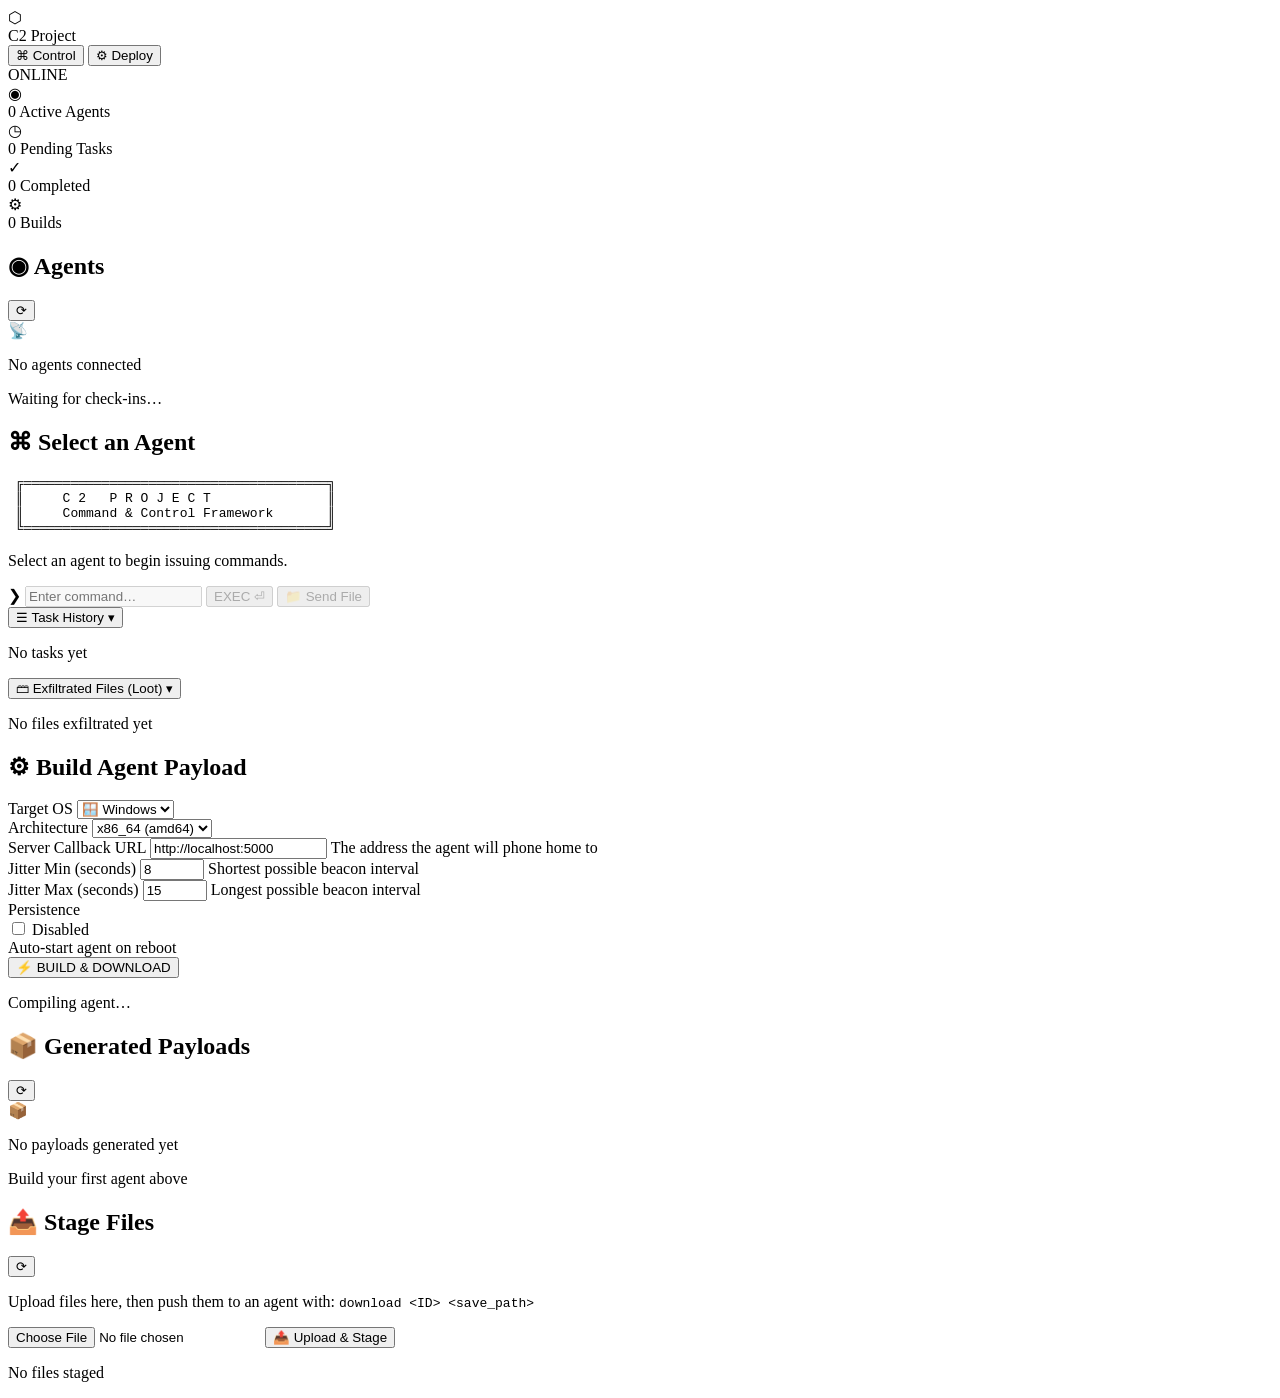
==== server/templates/index.html @ d55d0caf "missed these in the last commit, both commits are for the same thing" ====
<!DOCTYPE html>
<html lang="en">

<head>
    <meta charset="UTF-8">
    <meta name="viewport" content="width=device-width, initial-scale=1.0">
    <title>C2 - Command & Control</title>
    <meta name="description" content="C2 Command and Control Dashboard">
    <link rel="stylesheet" href="/static/style.css">
    <link rel="preconnect" href="https://fonts.googleapis.com">
    <link rel="preconnect" href="https://fonts.gstatic.com" crossorigin>
    <link
        href="https://fonts.googleapis.com/css2?family=JetBrains+Mono:wght@300;400;500;600;700&family=Inter:wght@300;400;500;600;700&display=swap"
        rel="stylesheet">
</head>

<body>

    <!-- ══ Sidebar Navigation ══ -->
    <nav class="sidebar" id="sidebar">
        <div class="sidebar-brand">
            <span class="brand-icon">⬡</span>
            <div class="brand-text">
                <span class="brand-name">C2</span>
                <span class="brand-sub">Project</span>
            </div>
        </div>

        <div class="sidebar-nav">
            <button class="nav-item active" data-section="control" id="nav-control" onclick="switchSection('control')">
                <span class="nav-icon">⌘</span>
                <span class="nav-label">Control</span>
            </button>
            <button class="nav-item" data-section="deploy" id="nav-deploy" onclick="switchSection('deploy')">
                <span class="nav-icon">⚙</span>
                <span class="nav-label">Deploy</span>
            </button>
        </div>

        <div class="sidebar-footer">
            <div class="server-status" id="server-status">
                <span class="status-dot online"></span>
                <span class="status-text">ONLINE</span>
            </div>
        </div>
    </nav>

    <!-- ══ Main Content Area ══ -->
    <main class="main-content">

        <!-- ════════════════════════════════════════ -->
        <!--  SECTION: Control                       -->
        <!-- ════════════════════════════════════════ -->
        <section class="section active" id="section-control">

            <!-- Stat Cards -->
            <div class="stat-bar">
                <div class="stat-card">
                    <div class="stat-icon agents-icon">◉</div>
                    <div class="stat-info">
                        <span class="stat-value" id="stat-agents">0</span>
                        <span class="stat-label">Active Agents</span>
                    </div>
                </div>
                <div class="stat-card">
                    <div class="stat-icon pending-icon">◷</div>
                    <div class="stat-info">
                        <span class="stat-value" id="stat-pending">0</span>
                        <span class="stat-label">Pending Tasks</span>
                    </div>
                </div>
                <div class="stat-card">
                    <div class="stat-icon complete-icon">✓</div>
                    <div class="stat-info">
                        <span class="stat-value" id="stat-completed">0</span>
                        <span class="stat-label">Completed</span>
                    </div>
                </div>
                <div class="stat-card">
                    <div class="stat-icon builds-icon">⚙</div>
                    <div class="stat-info">
                        <span class="stat-value" id="stat-builds">0</span>
                        <span class="stat-label">Builds</span>
                    </div>
                </div>
            </div>

            <!-- Two-Column Layout -->
            <div class="control-layout">

                <!-- Left: Agent List -->
                <aside class="panel agent-panel">
                    <div class="panel-header">
                        <h2 class="panel-title">
                            <span class="panel-icon">◉</span> Agents
                        </h2>
                        <button class="btn-icon" id="refresh-agents" title="Refresh">⟳</button>
                    </div>
                    <div class="agent-list" id="agent-list">
                        <div class="empty-state" id="empty-agents">
                            <span class="empty-icon">📡</span>
                            <p>No agents connected</p>
                            <p class="empty-sub">Waiting for check-ins…</p>
                        </div>
                    </div>
                </aside>

                <!-- Right: Interactive Terminal -->
                <section class="panel terminal-panel">
                    <div class="panel-header">
                        <h2 class="panel-title">
                            <span class="panel-icon">⌘</span>
                            <span id="interaction-title">Select an Agent</span>
                        </h2>
                        <span class="selected-agent-id" id="selected-agent-badge"></span>
                    </div>

                    <!-- Terminal Output -->
                    <div class="terminal" id="terminal">
                        <div class="terminal-output" id="terminal-output">
                            <div class="terminal-welcome">
                                <pre class="ascii-art">
 ╔═══════════════════════════════════════╗
 ║     C 2   P R O J E C T               ║
 ║     Command & Control Framework       ║
 ╚═══════════════════════════════════════╝</pre>
                                <p class="welcome-text">Select an agent to begin issuing commands.</p>
                            </div>
                        </div>
                    </div>

                    <!-- Command Input -->
                    <div class="command-bar" id="command-bar">
                        <span class="prompt-symbol">❯</span>
                        <input type="text" id="command-input" class="command-input" placeholder="Enter command…"
                            autocomplete="off" disabled>
                        <button class="btn-send" id="send-btn" disabled onclick="sendCommand()">
                            EXEC ⏎
                        </button>
                        <button class="btn-send-file" id="send-file-btn" disabled
                            onclick="document.getElementById('send-file-input').click()"
                            title="Send a file to the agent">
                            📁 Send File
                        </button>
                        <input type="file" id="send-file-input" style="display:none" onchange="sendFileToAgent(this)">
                    </div>

                    <!-- Task History (Collapsible) -->
                    <div class="task-history-section">
                        <button class="task-history-toggle" id="task-toggle" onclick="toggleTaskHistory()">
                            <span class="panel-icon">☰</span> Task History
                            <span class="toggle-arrow" id="toggle-arrow">▾</span>
                        </button>
                        <div class="task-list collapsed" id="task-list">
                            <div class="empty-state small">
                                <p>No tasks yet</p>
                            </div>
                        </div>
                    </div>

                    <!-- Loot (Exfiltrated Files) -->
                    <div class="task-history-section">
                        <button class="task-history-toggle" onclick="toggleLoot()">
                            <span class="panel-icon">🗃</span> Exfiltrated Files (Loot)
                            <span class="toggle-arrow" id="loot-toggle-arrow">▾</span>
                        </button>
                        <div class="loot-list collapsed" id="loot-list">
                            <div class="empty-state small">
                                <p>No files exfiltrated yet</p>
                            </div>
                        </div>
                    </div>
                </section>
            </div>
        </section>

        <!-- ════════════════════════════════════════ -->
        <!--  SECTION: Deploy                        -->
        <!-- ════════════════════════════════════════ -->
        <section class="section" id="section-deploy">

            <div class="deploy-layout">

                <!-- Build Form -->
                <div class="panel deploy-form-panel">
                    <div class="panel-header">
                        <h2 class="panel-title">
                            <span class="panel-icon">⚙</span> Build Agent Payload
                        </h2>
                    </div>

                    <form class="build-form" id="build-form" onsubmit="buildAgent(event)">
                        <div class="form-row">
                            <div class="form-group">
                                <label class="form-label" for="build-os">Target OS</label>
                                <select class="form-select" id="build-os">
                                    <option value="windows">🪟 Windows</option>
                                    <option value="linux">🐧 Linux</option>
                                    <option value="mac">🍎 macOS</option>
                                </select>
                            </div>
                            <div class="form-group">
                                <label class="form-label" for="build-arch">Architecture</label>
                                <select class="form-select" id="build-arch">
                                    <option value="amd64">x86_64 (amd64)</option>
                                    <option value="arm64">ARM64</option>
                                    <option value="386">x86 (32-bit)</option>
                                </select>
                            </div>
                        </div>

                        <div class="form-group">
                            <label class="form-label" for="build-url">Server Callback URL</label>
                            <input type="text" class="form-input" id="build-url" placeholder="http://192.168.1.100:5000"
                                value="http://localhost:5000">
                            <span class="form-hint">The address the agent will phone home to</span>
                        </div>

                        <div class="form-row">
                            <div class="form-group">
                                <label class="form-label" for="build-jitter-min">Jitter Min (seconds)</label>
                                <input type="number" class="form-input" id="build-jitter-min" value="8" min="1"
                                    max="3599">
                                <span class="form-hint">Shortest possible beacon interval</span>
                            </div>
                            <div class="form-group">
                                <label class="form-label" for="build-jitter-max">Jitter Max (seconds)</label>
                                <input type="number" class="form-input" id="build-jitter-max" value="15" min="2"
                                    max="3600">
                                <span class="form-hint">Longest possible beacon interval</span>
                            </div>
                        </div>

                        <div class="form-row">
                            <div class="form-group">
                                <label class="form-label">Persistence</label>
                                <div class="toggle-wrapper">
                                    <label class="toggle">
                                        <input type="checkbox" id="build-persist">
                                        <span class="toggle-slider"></span>
                                    </label>
                                    <span class="toggle-label" id="persist-label">Disabled</span>
                                </div>
                                <span class="form-hint">Auto-start agent on reboot</span>
                            </div>
                        </div>

                        <button type="submit" class="btn-build" id="build-btn">
                            <span class="btn-build-icon">⚡</span>
                            <span class="btn-build-text">BUILD & DOWNLOAD</span>
                        </button>
                    </form>

                    <!-- Build Progress -->
                    <div class="build-progress hidden" id="build-progress">
                        <div class="progress-bar">
                            <div class="progress-fill" id="progress-fill"></div>
                        </div>
                        <p class="progress-text" id="progress-text">Compiling agent…</p>
                    </div>
                </div>

                <!-- Generated Payloads -->
                <div class="panel payloads-panel">
                    <div class="panel-header">
                        <h2 class="panel-title">
                            <span class="panel-icon">📦</span> Generated Payloads
                        </h2>
                        <button class="btn-icon" id="refresh-builds" onclick="loadBuilds()" title="Refresh">⟳</button>
                    </div>
                    <div class="payload-list" id="payload-list">
                        <div class="empty-state">
                            <span class="empty-icon">📦</span>
                            <p>No payloads generated yet</p>
                            <p class="empty-sub">Build your first agent above</p>
                        </div>
                    </div>
                </div>

                <!-- File Staging (push files to agents) -->
                <div class="panel stage-panel">
                    <div class="panel-header">
                        <h2 class="panel-title">
                            <span class="panel-icon">📤</span> Stage Files
                        </h2>
                        <button class="btn-icon" onclick="loadStagedFiles()" title="Refresh">⟳</button>
                    </div>
                    <p class="panel-sub">Upload files here, then push them to an agent with:
                        <code>download &lt;ID&gt; &lt;save_path&gt;</code>
                    </p>
                    <div class="stage-upload-row">
                        <input type="file" id="stage-file-input" class="stage-file-input">
                        <button class="btn-stage" id="stage-btn" onclick="stageFile()">📤 Upload &amp; Stage</button>
                    </div>
                    <div class="staged-file-list" id="staged-file-list">
                        <div class="empty-state small">
                            <p>No files staged</p>
                        </div>
                    </div>
                </div>
            </div>
        </section>

    </main>

    <script src="/static/dashboard.js"></script>
</body>

</html>
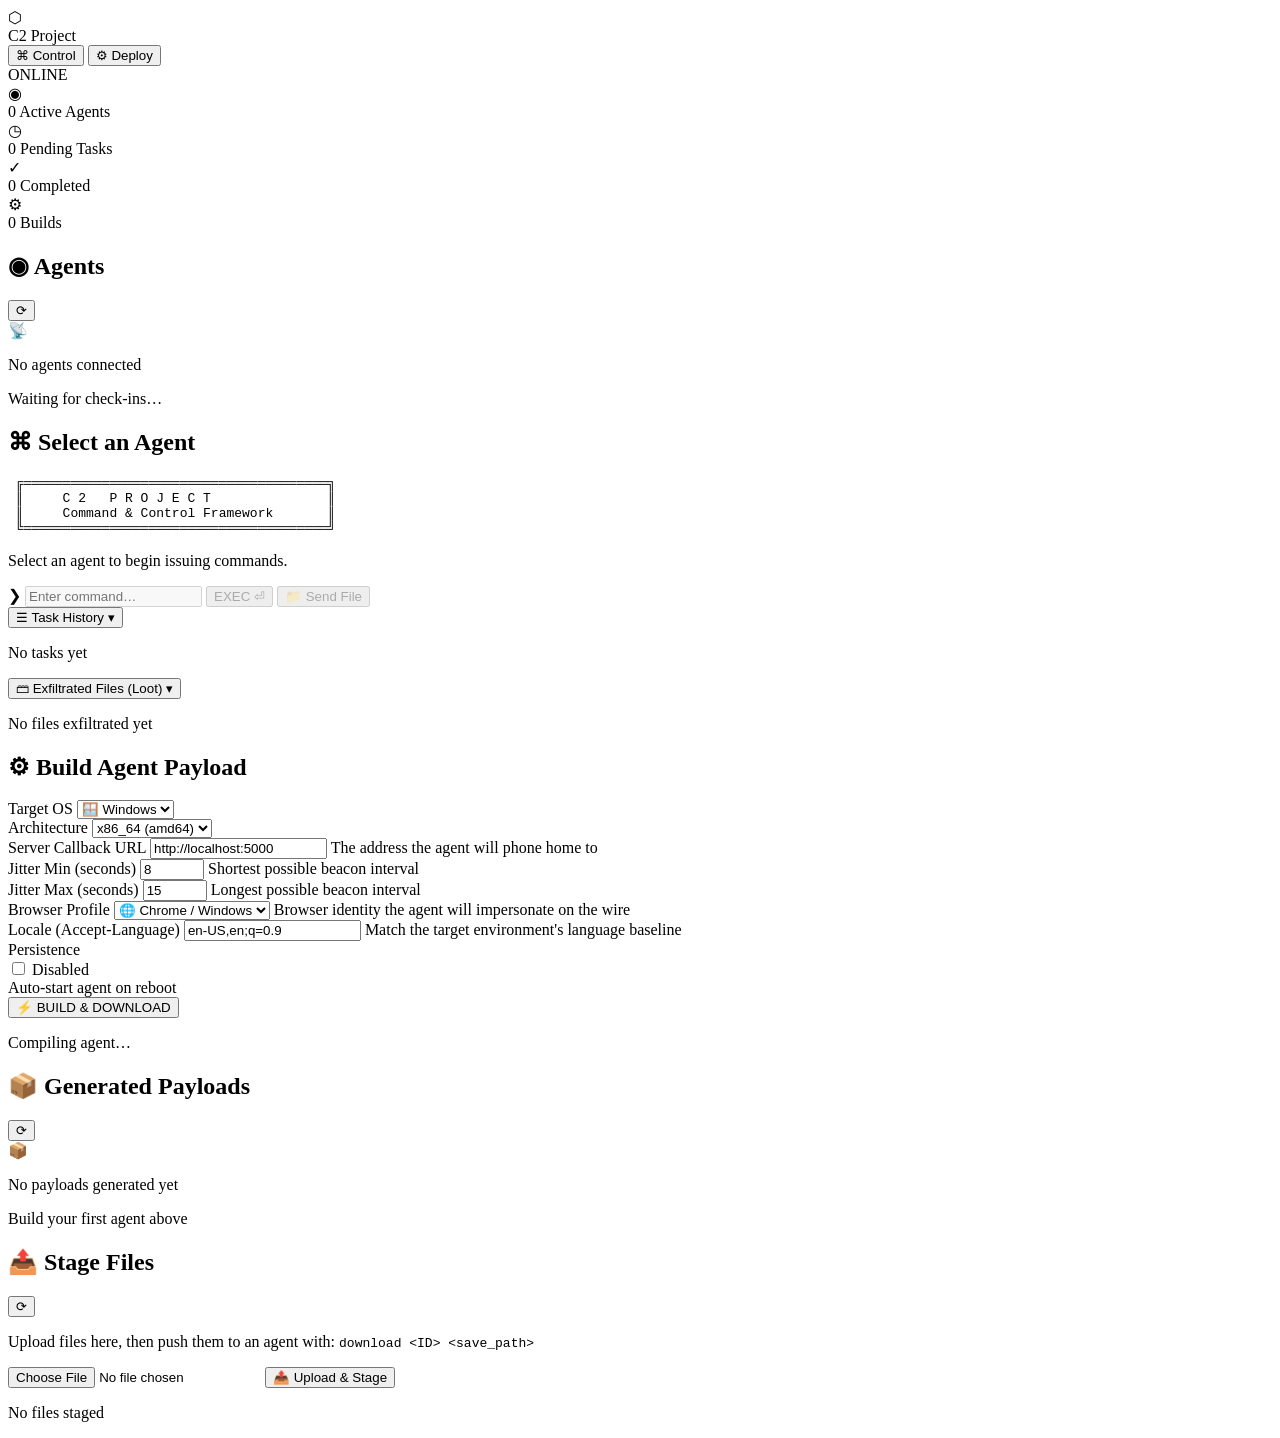
==== commit 5061d798: "replaced Go's default http client with a browser profile system that spoofs full fingerprints across" ====
--- a/server/templates/index.html
+++ b/server/templates/index.html
@@ -233,6 +233,26 @@
 
                         <div class="form-row">
                             <div class="form-group">
+                                <label class="form-label" for="build-profile">Browser Profile</label>
+                                <select class="form-select" id="build-profile">
+                                    <option value="1">🌐 Chrome / Windows</option>
+                                    <option value="2">🌐 Chrome / Linux</option>
+                                    <option value="3">🦊 Firefox / Windows</option>
+                                    <option value="4">🦊 Firefox / Linux</option>
+                                    <option value="5">🍎 Safari / macOS</option>
+                                </select>
+                                <span class="form-hint">Browser identity the agent will impersonate on the wire</span>
+                            </div>
+                            <div class="form-group">
+                                <label class="form-label" for="build-locale">Locale (Accept-Language)</label>
+                                <input type="text" class="form-input" id="build-locale" value="en-US,en;q=0.9"
+                                    placeholder="en-US,en;q=0.9">
+                                <span class="form-hint">Match the target environment's language baseline</span>
+                            </div>
+                        </div>
+
+                        <div class="form-row">
+                            <div class="form-group">
                                 <label class="form-label">Persistence</label>
                                 <div class="toggle-wrapper">
                                     <label class="toggle">
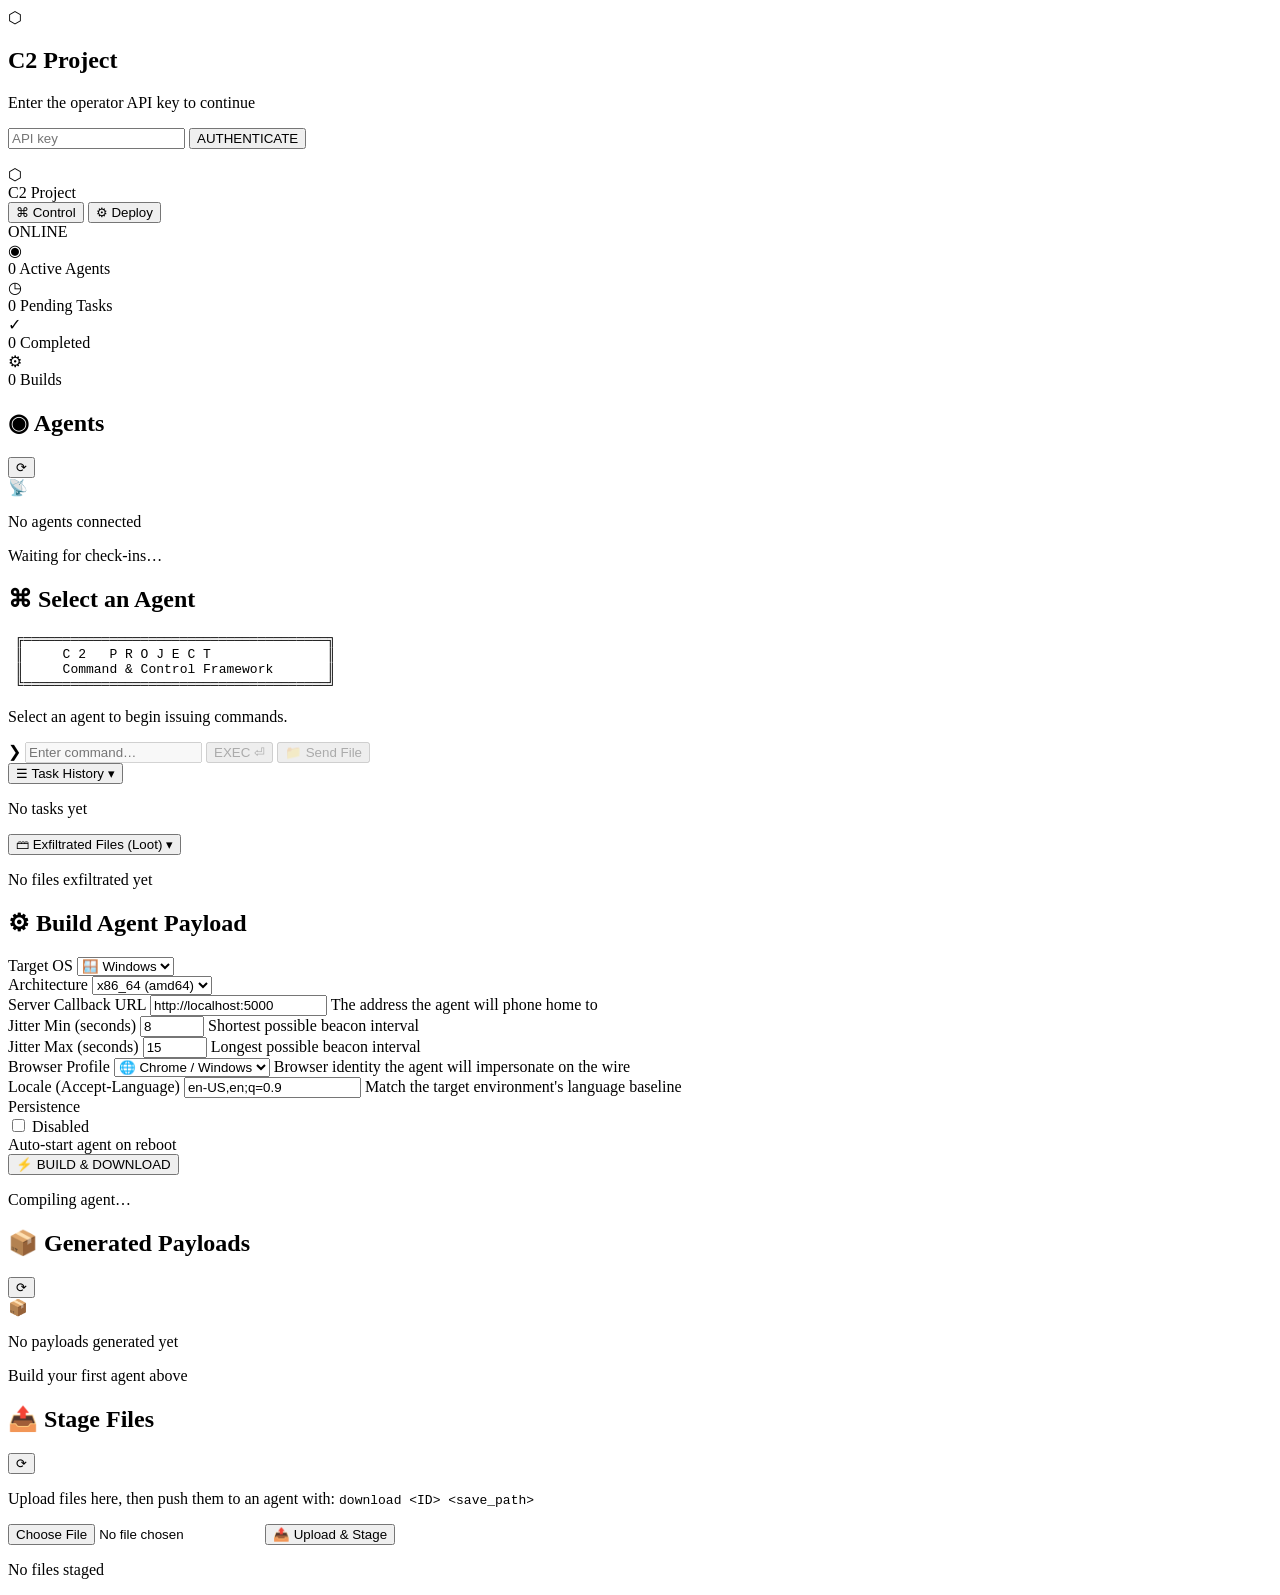
==== commit e36aa517: "Added per-instance randomised agent-facing URL slugs stored in SQLite and enforced API key authentic" ====
--- a/server/templates/index.html
+++ b/server/templates/index.html
@@ -16,6 +16,19 @@
 
 <body>
 
+    <!-- ══ Auth Overlay ══ -->
+    <div class="auth-overlay" id="auth-overlay">
+        <div class="auth-box">
+            <span class="auth-icon">⬡</span>
+            <h2 class="auth-title">C2 Project</h2>
+            <p class="auth-sub">Enter the operator API key to continue</p>
+            <input type="password" class="auth-input" id="auth-key-input" placeholder="API key" autocomplete="off"
+                onkeydown="if(event.key==='Enter') submitApiKey()">
+            <button class="auth-btn" onclick="submitApiKey()">AUTHENTICATE</button>
+            <p class="auth-error" id="auth-error"></p>
+        </div>
+    </div>
+
     <!-- ══ Sidebar Navigation ══ -->
     <nav class="sidebar" id="sidebar">
         <div class="sidebar-brand">
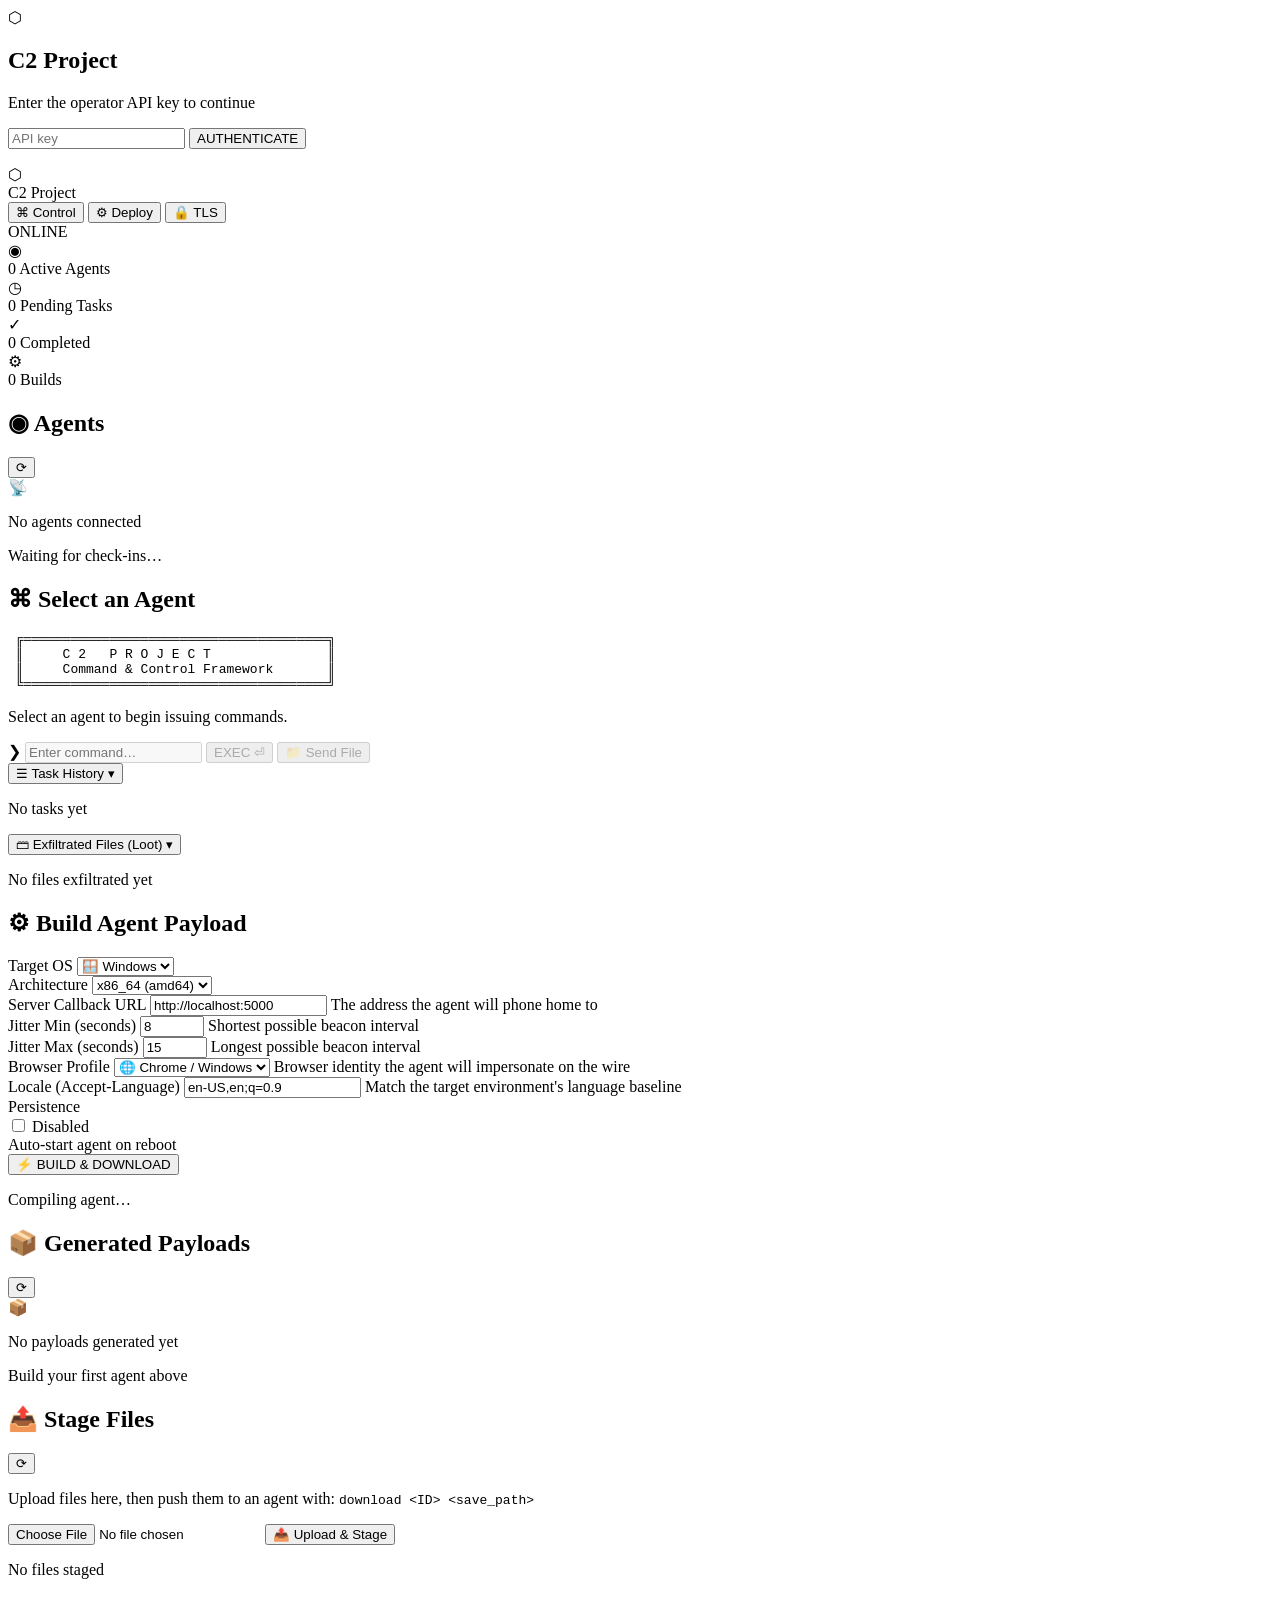
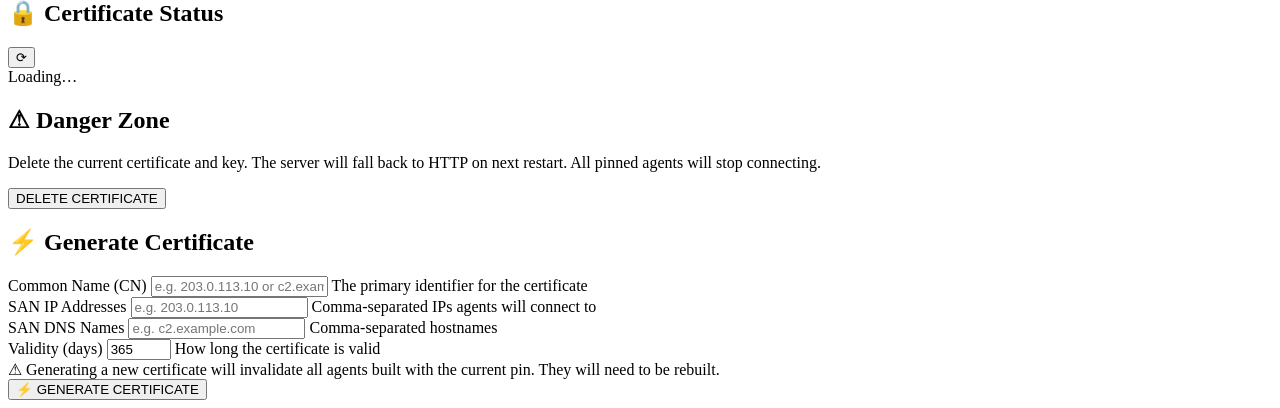
==== commit 9a017093: "Added HTTPS support with self-signed certificate pinning. Agents built against an HTTPS URL have the" ====
--- a/server/templates/index.html
+++ b/server/templates/index.html
@@ -48,6 +48,10 @@
                 <span class="nav-icon">⚙</span>
                 <span class="nav-label">Deploy</span>
             </button>
+            <button class="nav-item" data-section="tls" id="nav-tls" onclick="switchSection('tls')">
+                <span class="nav-icon">🔒</span>
+                <span class="nav-label">TLS</span>
+            </button>
         </div>
 
         <div class="sidebar-footer">
@@ -334,6 +338,81 @@
             </div>
         </section>
 
+        <!-- ════════════════════════════════════════ -->
+        <!--  SECTION: TLS                           -->
+        <!-- ════════════════════════════════════════ -->
+        <section class="section" id="section-tls">
+            <div class="tls-layout">
+
+                <!-- Left column: Status + Danger -->
+                <div class="tls-left">
+
+                    <!-- Certificate Status -->
+                    <div class="panel">
+                        <div class="panel-header">
+                            <h2 class="panel-title"><span class="panel-icon">🔒</span> Certificate Status</h2>
+                            <button class="btn-icon" onclick="loadTlsStatus()" title="Refresh">⟳</button>
+                        </div>
+                        <div id="tls-status-body" class="tls-status-body">
+                            <div class="tls-loading">Loading…</div>
+                        </div>
+                    </div>
+
+                    <!-- Danger Zone -->
+                    <div class="panel">
+                        <div class="panel-header">
+                            <h2 class="panel-title"><span class="panel-icon">⚠</span> Danger Zone</h2>
+                        </div>
+                        <div class="tls-danger-body">
+                            <p class="form-hint">Delete the current certificate and key. The server will fall back to HTTP on next restart. All pinned agents will stop connecting.</p>
+                            <button class="btn-delete-cert" id="tls-delete-btn" onclick="deleteCert()">DELETE CERTIFICATE</button>
+                        </div>
+                    </div>
+
+                </div>
+
+                <!-- Right column: Generate form -->
+                <div class="panel tls-gen-panel">
+                    <div class="panel-header">
+                        <h2 class="panel-title"><span class="panel-icon">⚡</span> Generate Certificate</h2>
+                    </div>
+                    <form id="tls-gen-form" class="build-form" onsubmit="generateCert(event)">
+                        <div class="form-group">
+                            <label class="form-label" for="tls-cn">Common Name (CN)</label>
+                            <input class="form-input" type="text" id="tls-cn" placeholder="e.g. 203.0.113.10 or c2.example.com" required>
+                            <span class="form-hint">The primary identifier for the certificate</span>
+                        </div>
+                        <div class="form-row">
+                            <div class="form-group">
+                                <label class="form-label" for="tls-san-ips">SAN IP Addresses</label>
+                                <input class="form-input" type="text" id="tls-san-ips" placeholder="e.g. 203.0.113.10">
+                                <span class="form-hint">Comma-separated IPs agents will connect to</span>
+                            </div>
+                            <div class="form-group">
+                                <label class="form-label" for="tls-san-dns">SAN DNS Names</label>
+                                <input class="form-input" type="text" id="tls-san-dns" placeholder="e.g. c2.example.com">
+                                <span class="form-hint">Comma-separated hostnames</span>
+                            </div>
+                        </div>
+                        <div class="form-group">
+                            <label class="form-label" for="tls-days">Validity (days)</label>
+                            <input class="form-input" type="number" id="tls-days" value="365" min="1" max="3650">
+                            <span class="form-hint">How long the certificate is valid</span>
+                        </div>
+                        <div id="tls-gen-warning" class="tls-overwrite-warning hidden">
+                            <span class="tls-warn-icon">⚠</span> Generating a new certificate will invalidate all agents built with the current pin. They will need to be rebuilt.
+                        </div>
+                        <button type="submit" class="btn-build" id="tls-gen-btn">
+                            <span class="btn-build-icon">⚡</span>
+                            <span class="btn-build-text">GENERATE CERTIFICATE</span>
+                        </button>
+                    </form>
+                    <div id="tls-gen-result" class="tls-gen-result hidden"></div>
+                </div>
+
+            </div>
+        </section>
+
     </main>
 
     <script src="/static/dashboard.js"></script>
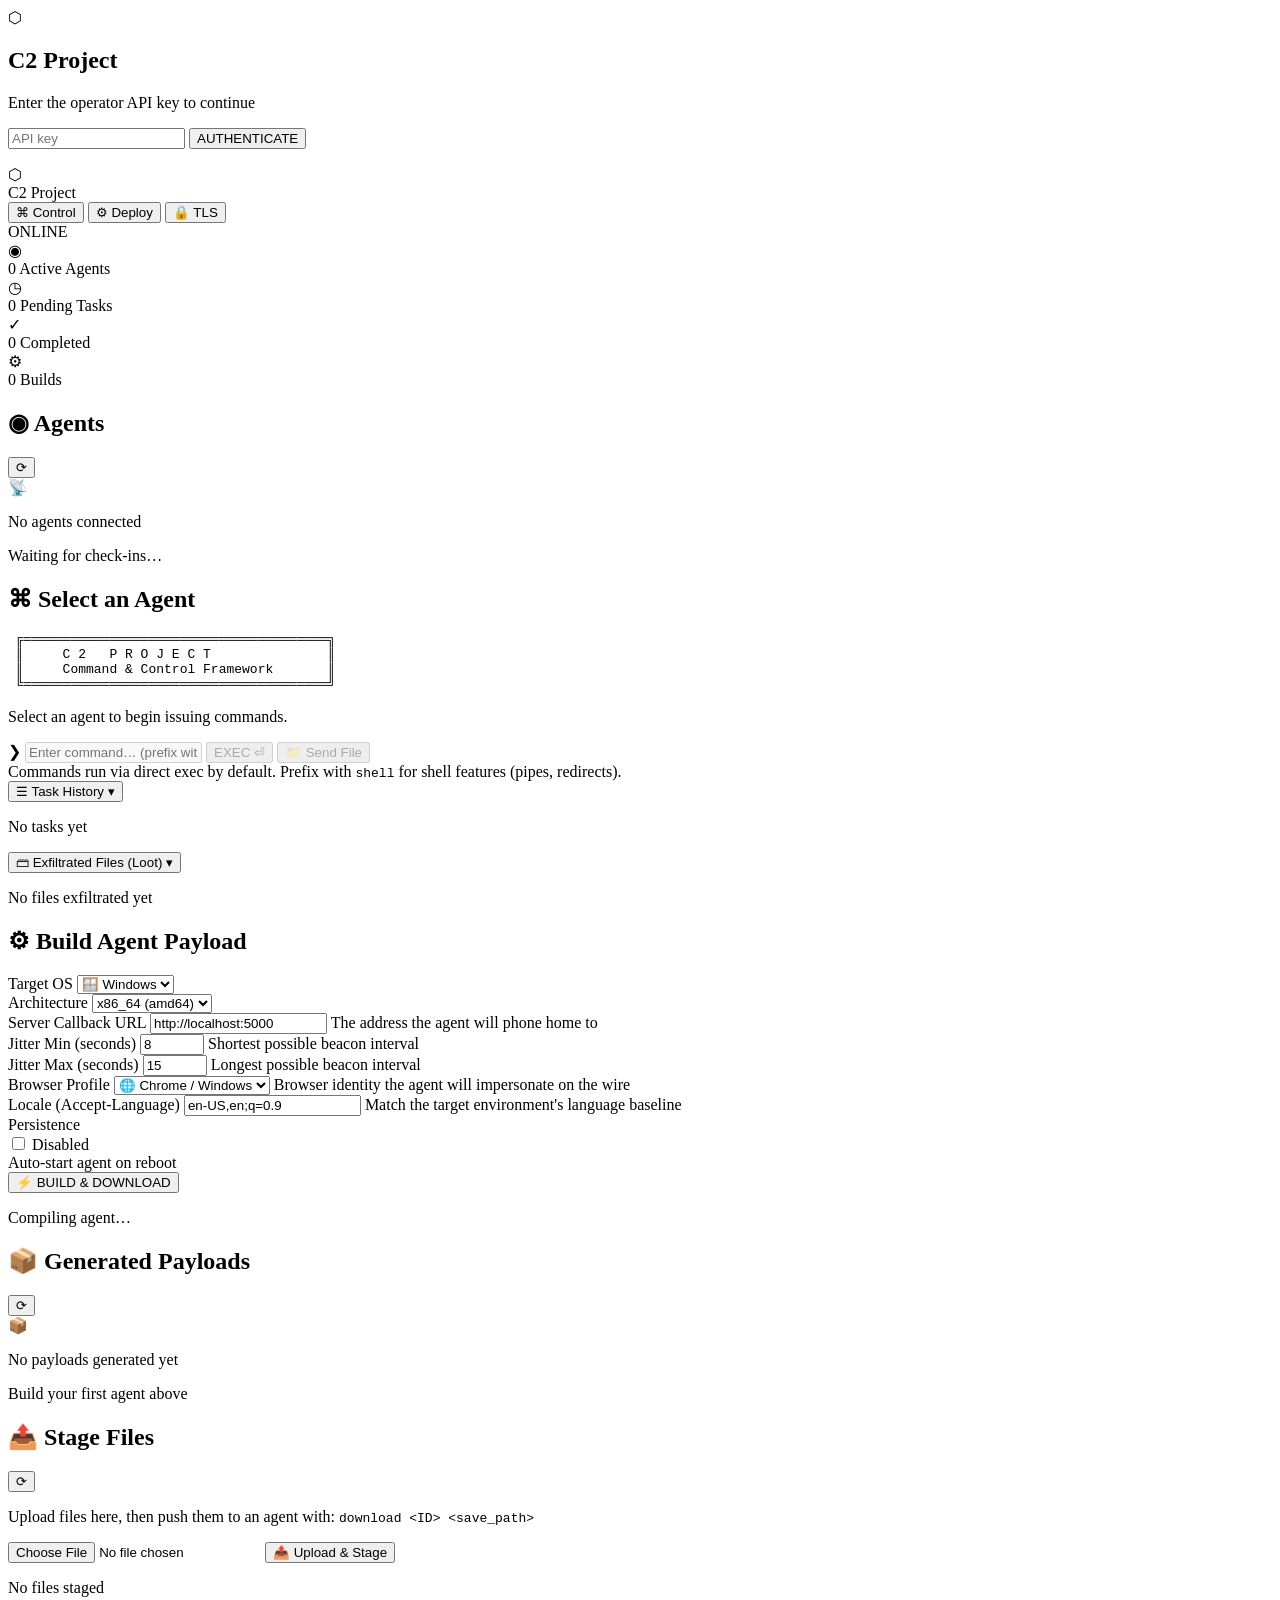
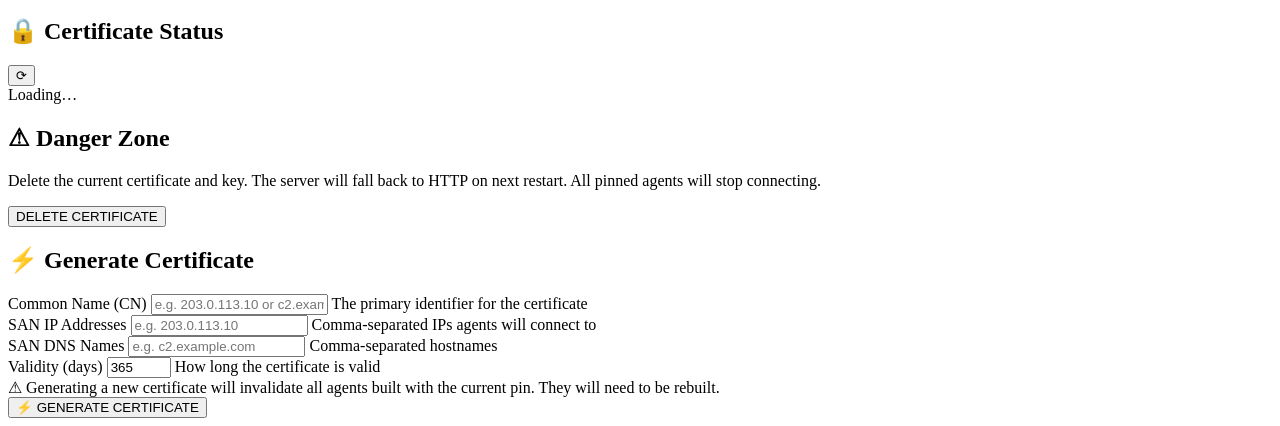
==== commit a1bd6261: "Add dual exec/shell execution modes" ====
--- a/server/templates/index.html
+++ b/server/templates/index.html
@@ -149,7 +149,7 @@
                     <!-- Command Input -->
                     <div class="command-bar" id="command-bar">
                         <span class="prompt-symbol">❯</span>
-                        <input type="text" id="command-input" class="command-input" placeholder="Enter command…"
+                        <input type="text" id="command-input" class="command-input" placeholder="Enter command… (prefix with &quot;shell&quot; for shell execution)"
                             autocomplete="off" disabled>
                         <button class="btn-send" id="send-btn" disabled onclick="sendCommand()">
                             EXEC ⏎
@@ -160,6 +160,13 @@
                             📁 Send File
                         </button>
                         <input type="file" id="send-file-input" style="display:none" onchange="sendFileToAgent(this)">
+                    </div>
+
+                    <!-- Command Help -->
+                    <div class="command-help" id="command-help">
+                        <span class="help-text">
+                            Commands run via direct exec by default. Prefix with <code>shell</code> for shell features (pipes, redirects).
+                        </span>
                     </div>
 
                     <!-- Task History (Collapsible) -->
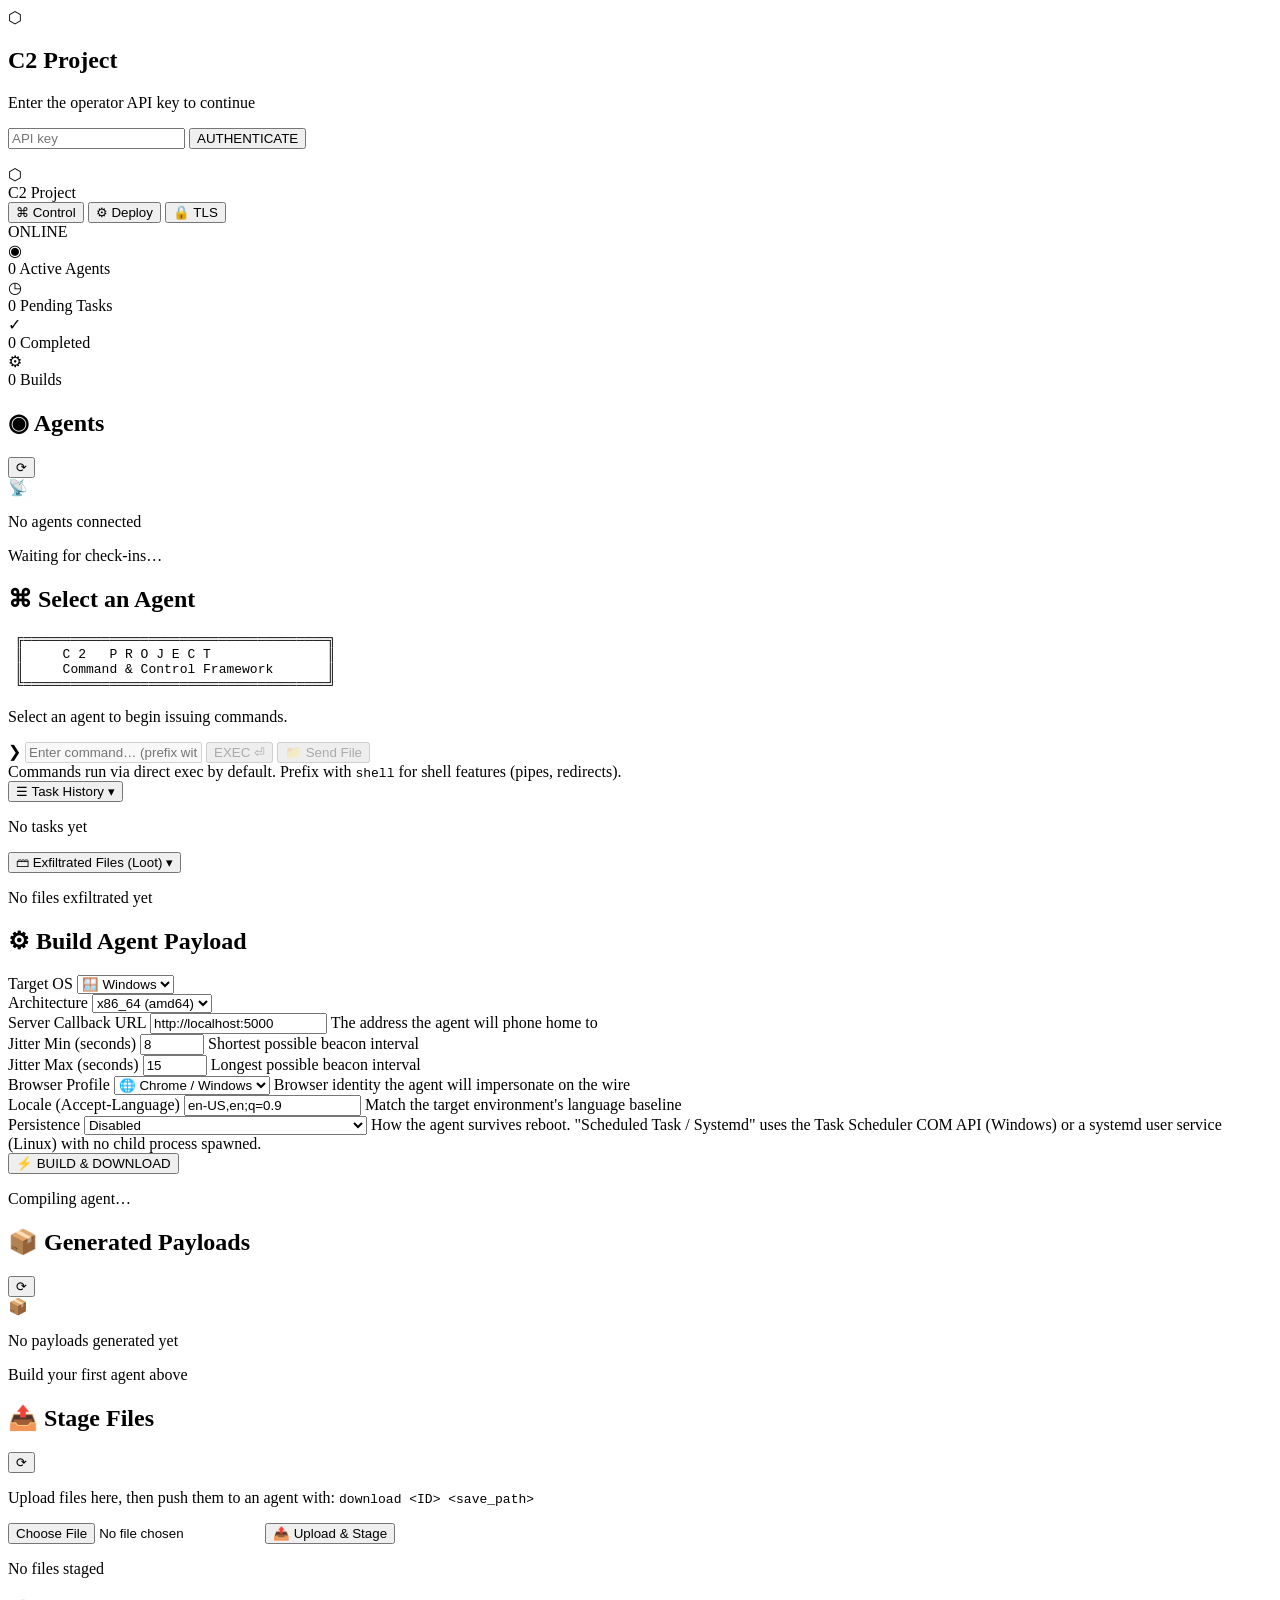
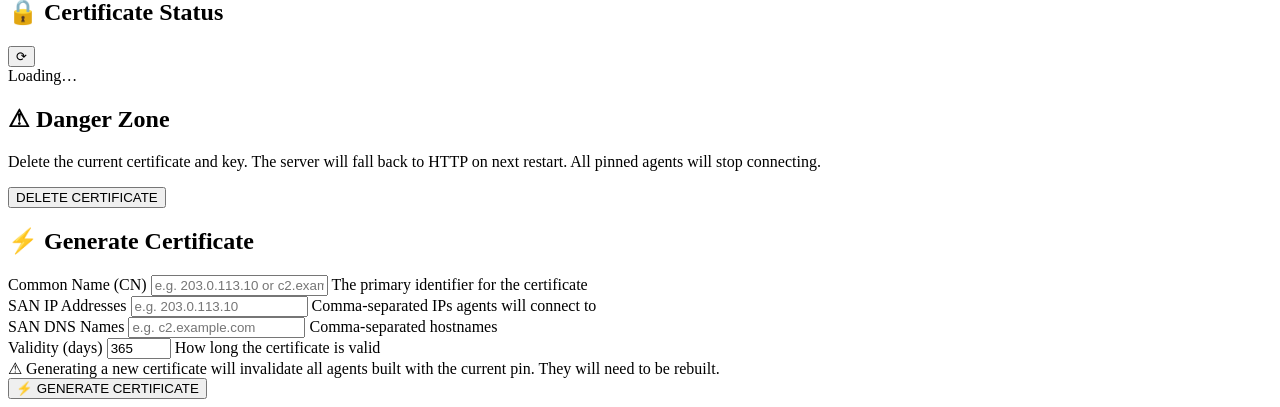
==== commit 618d92fe: "fix exec/shell dispatch bug in build pipeline (tasks always ran as shell regardless of type), add ti" ====
--- a/server/templates/index.html
+++ b/server/templates/index.html
@@ -278,14 +278,12 @@
                         <div class="form-row">
                             <div class="form-group">
                                 <label class="form-label">Persistence</label>
-                                <div class="toggle-wrapper">
-                                    <label class="toggle">
-                                        <input type="checkbox" id="build-persist">
-                                        <span class="toggle-slider"></span>
-                                    </label>
-                                    <span class="toggle-label" id="persist-label">Disabled</span>
-                                </div>
-                                <span class="form-hint">Auto-start agent on reboot</span>
+                                <select id="build-persist-method" class="form-control">
+                                    <option value="none">Disabled</option>
+                                    <option value="registry">Registry Run Key / Cron (Legacy)</option>
+                                    <option value="scheduled_task">Scheduled Task / Systemd (Recommended)</option>
+                                </select>
+                                <span class="form-hint">How the agent survives reboot. "Scheduled Task / Systemd" uses the Task Scheduler COM API (Windows) or a systemd user service (Linux) with no child process spawned.</span>
                             </div>
                         </div>
 
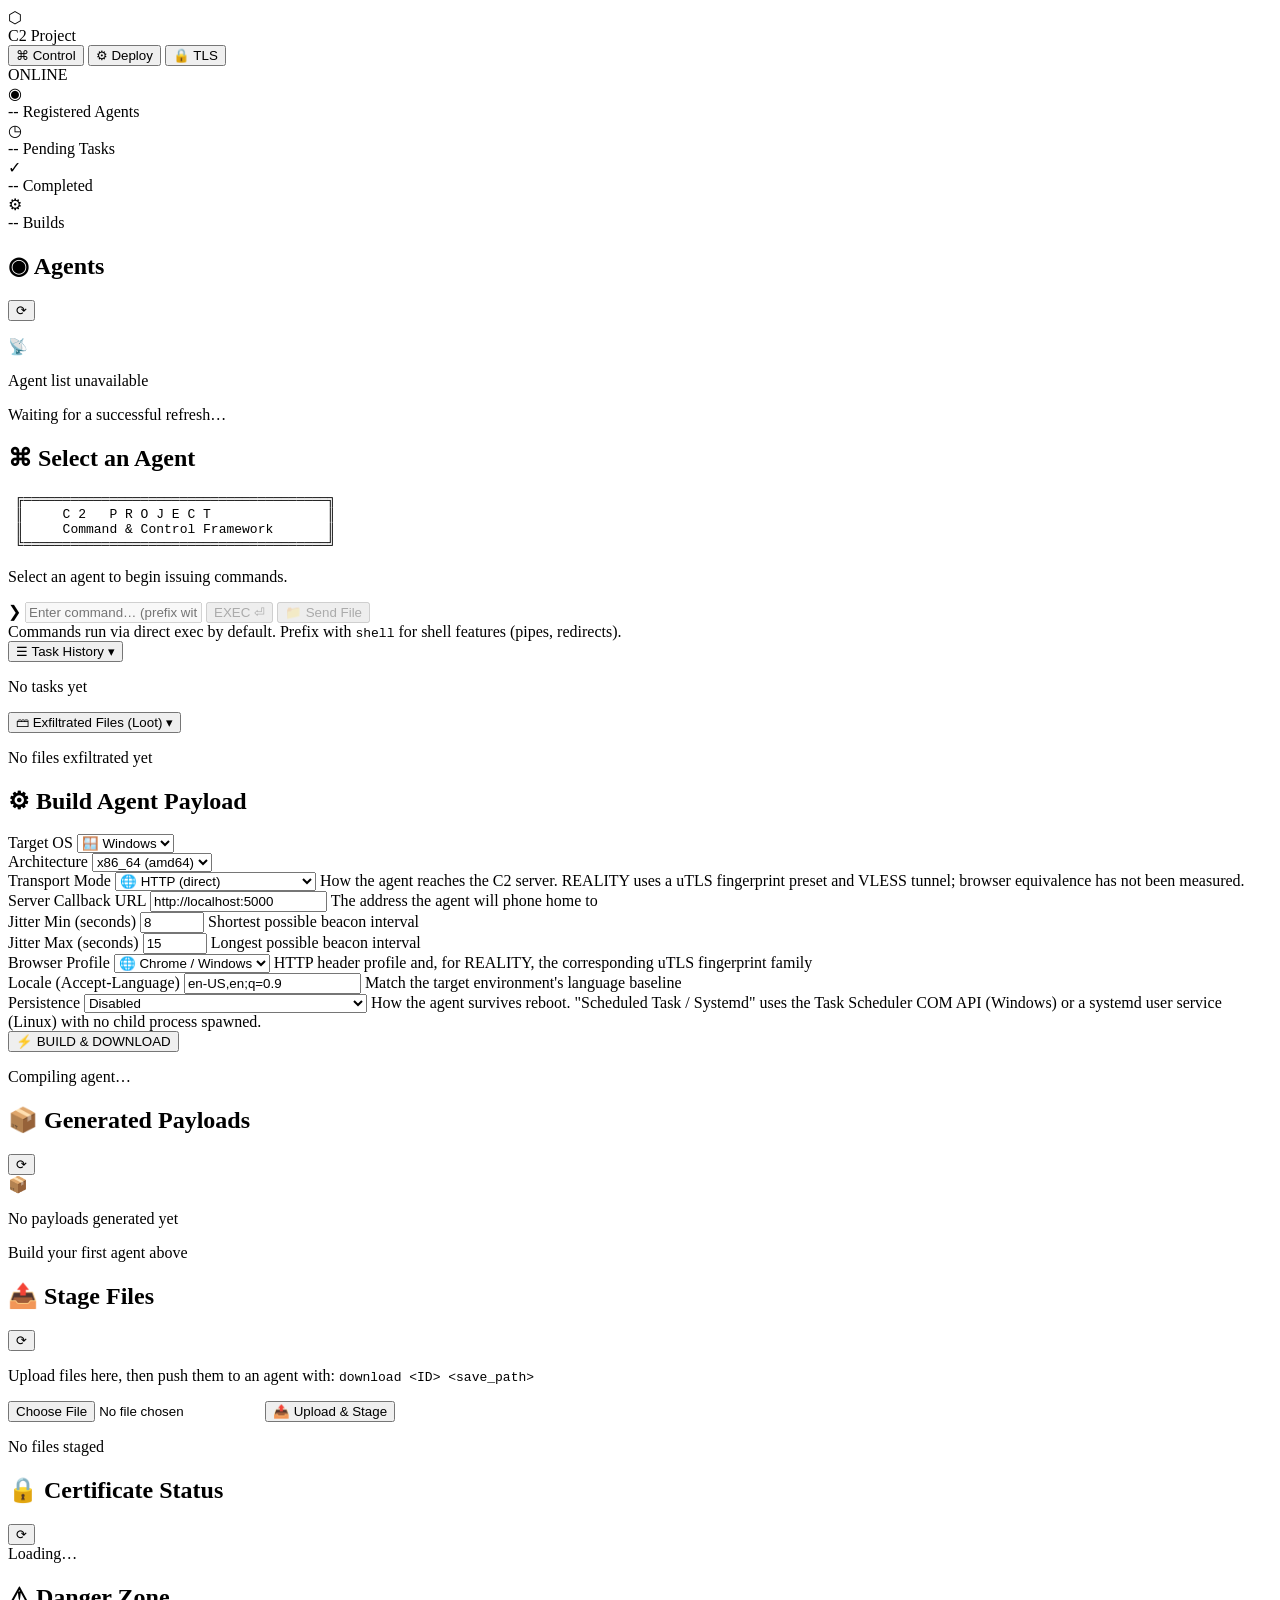
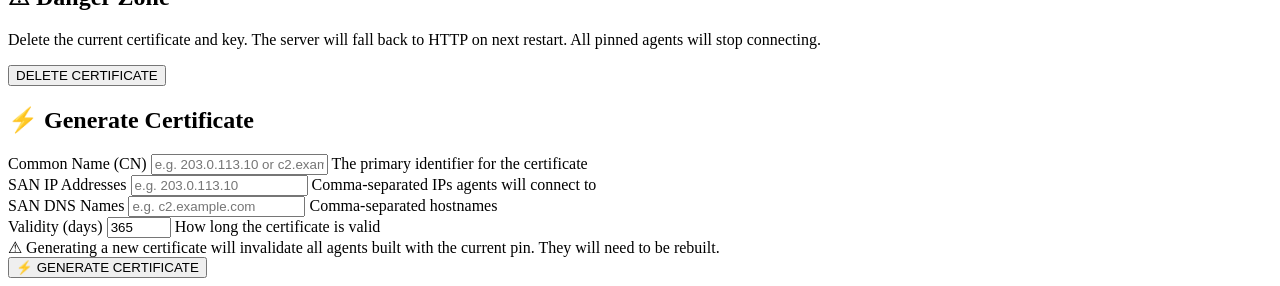
==== commit a971d764: "feat: add REALITY transport and harden agent/server reliability - Add REALITY + VLESS + uTLS transpo" ====
--- a/server/templates/index.html
+++ b/server/templates/index.html
@@ -16,20 +16,7 @@
 
 <body>
 
-    <!-- ══ Auth Overlay ══ -->
-    <div class="auth-overlay" id="auth-overlay">
-        <div class="auth-box">
-            <span class="auth-icon">⬡</span>
-            <h2 class="auth-title">C2 Project</h2>
-            <p class="auth-sub">Enter the operator API key to continue</p>
-            <input type="password" class="auth-input" id="auth-key-input" placeholder="API key" autocomplete="off"
-                onkeydown="if(event.key==='Enter') submitApiKey()">
-            <button class="auth-btn" onclick="submitApiKey()">AUTHENTICATE</button>
-            <p class="auth-error" id="auth-error"></p>
-        </div>
-    </div>
-
-    <!-- ══ Sidebar Navigation ══ -->
+    <!-- Sidebar navigation -->
     <nav class="sidebar" id="sidebar">
         <div class="sidebar-brand">
             <span class="brand-icon">⬡</span>
@@ -62,12 +49,10 @@
         </div>
     </nav>
 
-    <!-- ══ Main Content Area ══ -->
+    <!-- Main content -->
     <main class="main-content">
 
-        <!-- ════════════════════════════════════════ -->
-        <!--  SECTION: Control                       -->
-        <!-- ════════════════════════════════════════ -->
+        <!-- Control -->
         <section class="section active" id="section-control">
 
             <!-- Stat Cards -->
@@ -75,32 +60,34 @@
                 <div class="stat-card">
                     <div class="stat-icon agents-icon">◉</div>
                     <div class="stat-info">
-                        <span class="stat-value" id="stat-agents">0</span>
-                        <span class="stat-label">Active Agents</span>
+                        <span class="stat-value" id="stat-agents">--</span>
+                        <span class="stat-label">Registered Agents</span>
                     </div>
                 </div>
                 <div class="stat-card">
                     <div class="stat-icon pending-icon">◷</div>
                     <div class="stat-info">
-                        <span class="stat-value" id="stat-pending">0</span>
+                        <span class="stat-value" id="stat-pending">--</span>
                         <span class="stat-label">Pending Tasks</span>
                     </div>
                 </div>
                 <div class="stat-card">
                     <div class="stat-icon complete-icon">✓</div>
                     <div class="stat-info">
-                        <span class="stat-value" id="stat-completed">0</span>
+                        <span class="stat-value" id="stat-completed">--</span>
                         <span class="stat-label">Completed</span>
                     </div>
                 </div>
                 <div class="stat-card">
                     <div class="stat-icon builds-icon">⚙</div>
                     <div class="stat-info">
-                        <span class="stat-value" id="stat-builds">0</span>
+                        <span class="stat-value" id="stat-builds">--</span>
                         <span class="stat-label">Builds</span>
                     </div>
                 </div>
             </div>
+
+            <p class="list-error" id="stats-status" role="status" aria-live="polite" aria-atomic="true"></p>
 
             <!-- Two-Column Layout -->
             <div class="control-layout">
@@ -113,11 +100,13 @@
                         </h2>
                         <button class="btn-icon" id="refresh-agents" title="Refresh">⟳</button>
                     </div>
+                    <p class="list-error" id="agents-status" role="status" aria-live="polite" aria-atomic="true"></p>
+                    <p class="download-status" id="agents-action-status" role="status" aria-live="polite" aria-atomic="true"></p>
                     <div class="agent-list" id="agent-list">
                         <div class="empty-state" id="empty-agents">
                             <span class="empty-icon">📡</span>
-                            <p>No agents connected</p>
-                            <p class="empty-sub">Waiting for check-ins…</p>
+                            <p>Agent list unavailable</p>
+                            <p class="empty-sub">Waiting for a successful refresh…</p>
                         </div>
                     </div>
                 </aside>
@@ -161,6 +150,7 @@
                         </button>
                         <input type="file" id="send-file-input" style="display:none" onchange="sendFileToAgent(this)">
                     </div>
+                    <div id="send-file-status" class="download-status" role="status" aria-live="polite"></div>
 
                     <!-- Command Help -->
                     <div class="command-help" id="command-help">
@@ -180,6 +170,7 @@
                                 <p>No tasks yet</p>
                             </div>
                         </div>
+                        <p class="download-status" id="task-action-status" role="status" aria-live="polite" aria-atomic="true"></p>
                     </div>
 
                     <!-- Loot (Exfiltrated Files) -->
@@ -193,14 +184,14 @@
                                 <p>No files exfiltrated yet</p>
                             </div>
                         </div>
+                        <p class="download-status" id="loot-download-status" role="status" aria-live="polite" aria-atomic="true"></p>
+                        <p class="download-status" id="loot-action-status" role="status" aria-live="polite" aria-atomic="true"></p>
                     </div>
                 </section>
             </div>
         </section>
 
-        <!-- ════════════════════════════════════════ -->
-        <!--  SECTION: Deploy                        -->
-        <!-- ════════════════════════════════════════ -->
+        <!-- Deploy -->
         <section class="section" id="section-deploy">
 
             <div class="deploy-layout">
@@ -228,16 +219,63 @@
                                 <select class="form-select" id="build-arch">
                                     <option value="amd64">x86_64 (amd64)</option>
                                     <option value="arm64">ARM64</option>
-                                    <option value="386">x86 (32-bit)</option>
+                                    <option value="386" id="build-arch-386">x86 (32-bit)</option>
                                 </select>
                             </div>
                         </div>
 
                         <div class="form-group">
+                            <label class="form-label" for="build-transport">Transport Mode</label>
+                            <select class="form-select" id="build-transport" onchange="toggleTransportFields()">
+                                <option value="http">🌐 HTTP (direct)</option>
+                                <option value="https_pinned">🔒 HTTPS + Certificate Pin</option>
+                                <option value="reality">🛡️ REALITY (uTLS + VLESS)</option>
+                            </select>
+                            <span class="form-hint">How the agent reaches the C2 server. REALITY uses a uTLS fingerprint preset and VLESS tunnel; browser equivalence has not been measured.</span>
+                        </div>
+
+                        <div class="form-group" id="server-url-group">
                             <label class="form-label" for="build-url">Server Callback URL</label>
                             <input type="text" class="form-input" id="build-url" placeholder="http://192.168.1.100:5000"
                                 value="http://localhost:5000">
                             <span class="form-hint">The address the agent will phone home to</span>
+                        </div>
+
+                        <!-- REALITY-specific fields (hidden by default) -->
+                        <div id="reality-fields" style="display: none;">
+                            <div class="form-group">
+                                <label class="form-label" for="build-vps-addr">VPS Address</label>
+                                <input type="text" class="form-input" id="build-vps-addr" placeholder="server.example:443">
+                                <span class="form-hint">IP:port of the Xray REALITY server</span>
+                            </div>
+
+                            <div class="form-group">
+                                <label class="form-label" for="build-decoy-domain">Decoy Domain</label>
+                                <div class="domain-check-row">
+                                    <input type="text" class="form-input" id="build-decoy-domain" placeholder="example.com" aria-describedby="decoy-domain-hint">
+                                    <button type="button" class="btn-icon domain-check-button" id="check-domain-btn" onclick="checkDecoyDomain()" title="Check whether the certificate fits REALITY's limit">Measure</button>
+                                </div>
+                                <span class="form-hint" id="decoy-domain-hint" role="status" aria-live="polite" aria-atomic="true">Estimate only: checks the presented certificate chain against REALITY's 8,192-byte limit; confirm with a live REALITY connection.</span>
+                            </div>
+
+                            <div class="form-group">
+                                <label class="form-label" for="build-reality-pubkey">X25519 Public Key</label>
+                                <input type="text" class="form-input" id="build-reality-pubkey" placeholder="Base64url-encoded key from 'xray x25519'">
+                                <span class="form-hint">REALITY server's public key (base64url, 32 bytes decoded)</span>
+                            </div>
+
+                            <div class="form-row">
+                                <div class="form-group">
+                                    <label class="form-label" for="build-reality-shortid">Short ID</label>
+                                    <input type="text" class="form-input" id="build-reality-shortid" placeholder="Hexadecimal short ID">
+                                    <span class="form-hint">Hex-encoded, from Xray config</span>
+                                </div>
+                                <div class="form-group">
+                                    <label class="form-label" for="build-vless-uuid">VLESS UUID</label>
+                                    <input type="text" class="form-input" id="build-vless-uuid" placeholder="Client UUID">
+                                    <span class="form-hint">Client UUID from 'xray uuid'</span>
+                                </div>
+                            </div>
                         </div>
 
                         <div class="form-row">
@@ -265,7 +303,7 @@
                                     <option value="4">🦊 Firefox / Linux</option>
                                     <option value="5">🍎 Safari / macOS</option>
                                 </select>
-                                <span class="form-hint">Browser identity the agent will impersonate on the wire</span>
+                                <span class="form-hint">HTTP header profile and, for REALITY, the corresponding uTLS fingerprint family</span>
                             </div>
                             <div class="form-group">
                                 <label class="form-label" for="build-locale">Locale (Accept-Language)</label>
@@ -277,8 +315,8 @@
 
                         <div class="form-row">
                             <div class="form-group">
-                                <label class="form-label">Persistence</label>
-                                <select id="build-persist-method" class="form-control">
+                                <label class="form-label" for="build-persist-method">Persistence</label>
+                                <select id="build-persist-method" class="form-select">
                                     <option value="none">Disabled</option>
                                     <option value="registry">Registry Run Key / Cron (Legacy)</option>
                                     <option value="scheduled_task">Scheduled Task / Systemd (Recommended)</option>
@@ -291,10 +329,11 @@
                             <span class="btn-build-icon">⚡</span>
                             <span class="btn-build-text">BUILD & DOWNLOAD</span>
                         </button>
+                        <p class="inline-action-error" id="build-validation-status" role="alert"></p>
                     </form>
 
                     <!-- Build Progress -->
-                    <div class="build-progress hidden" id="build-progress">
+                    <div class="build-progress hidden" id="build-progress" role="status" aria-live="polite" aria-atomic="true">
                         <div class="progress-bar">
                             <div class="progress-fill" id="progress-fill"></div>
                         </div>
@@ -317,6 +356,8 @@
                             <p class="empty-sub">Build your first agent above</p>
                         </div>
                     </div>
+                    <p class="download-status" id="download-status" role="status" aria-live="polite" aria-atomic="true"></p>
+                    <p class="download-status" id="build-action-status" role="status" aria-live="polite" aria-atomic="true"></p>
                 </div>
 
                 <!-- File Staging (push files to agents) -->
@@ -334,6 +375,8 @@
                         <input type="file" id="stage-file-input" class="stage-file-input">
                         <button class="btn-stage" id="stage-btn" onclick="stageFile()">📤 Upload &amp; Stage</button>
                     </div>
+                    <p class="download-status" id="stage-action-status" role="status" aria-live="polite" aria-atomic="true"></p>
+                    <p class="download-status" id="staged-delete-status" role="status" aria-live="polite" aria-atomic="true"></p>
                     <div class="staged-file-list" id="staged-file-list">
                         <div class="empty-state small">
                             <p>No files staged</p>
@@ -343,9 +386,7 @@
             </div>
         </section>
 
-        <!-- ════════════════════════════════════════ -->
-        <!--  SECTION: TLS                           -->
-        <!-- ════════════════════════════════════════ -->
+        <!-- TLS -->
         <section class="section" id="section-tls">
             <div class="tls-layout">
 
@@ -371,6 +412,7 @@
                         <div class="tls-danger-body">
                             <p class="form-hint">Delete the current certificate and key. The server will fall back to HTTP on next restart. All pinned agents will stop connecting.</p>
                             <button class="btn-delete-cert" id="tls-delete-btn" onclick="deleteCert()">DELETE CERTIFICATE</button>
+                            <p class="download-status" id="tls-action-status" role="status" aria-live="polite" aria-atomic="true"></p>
                         </div>
                     </div>
 
@@ -423,4 +465,4 @@
     <script src="/static/dashboard.js"></script>
 </body>
 
-</html>+</html>
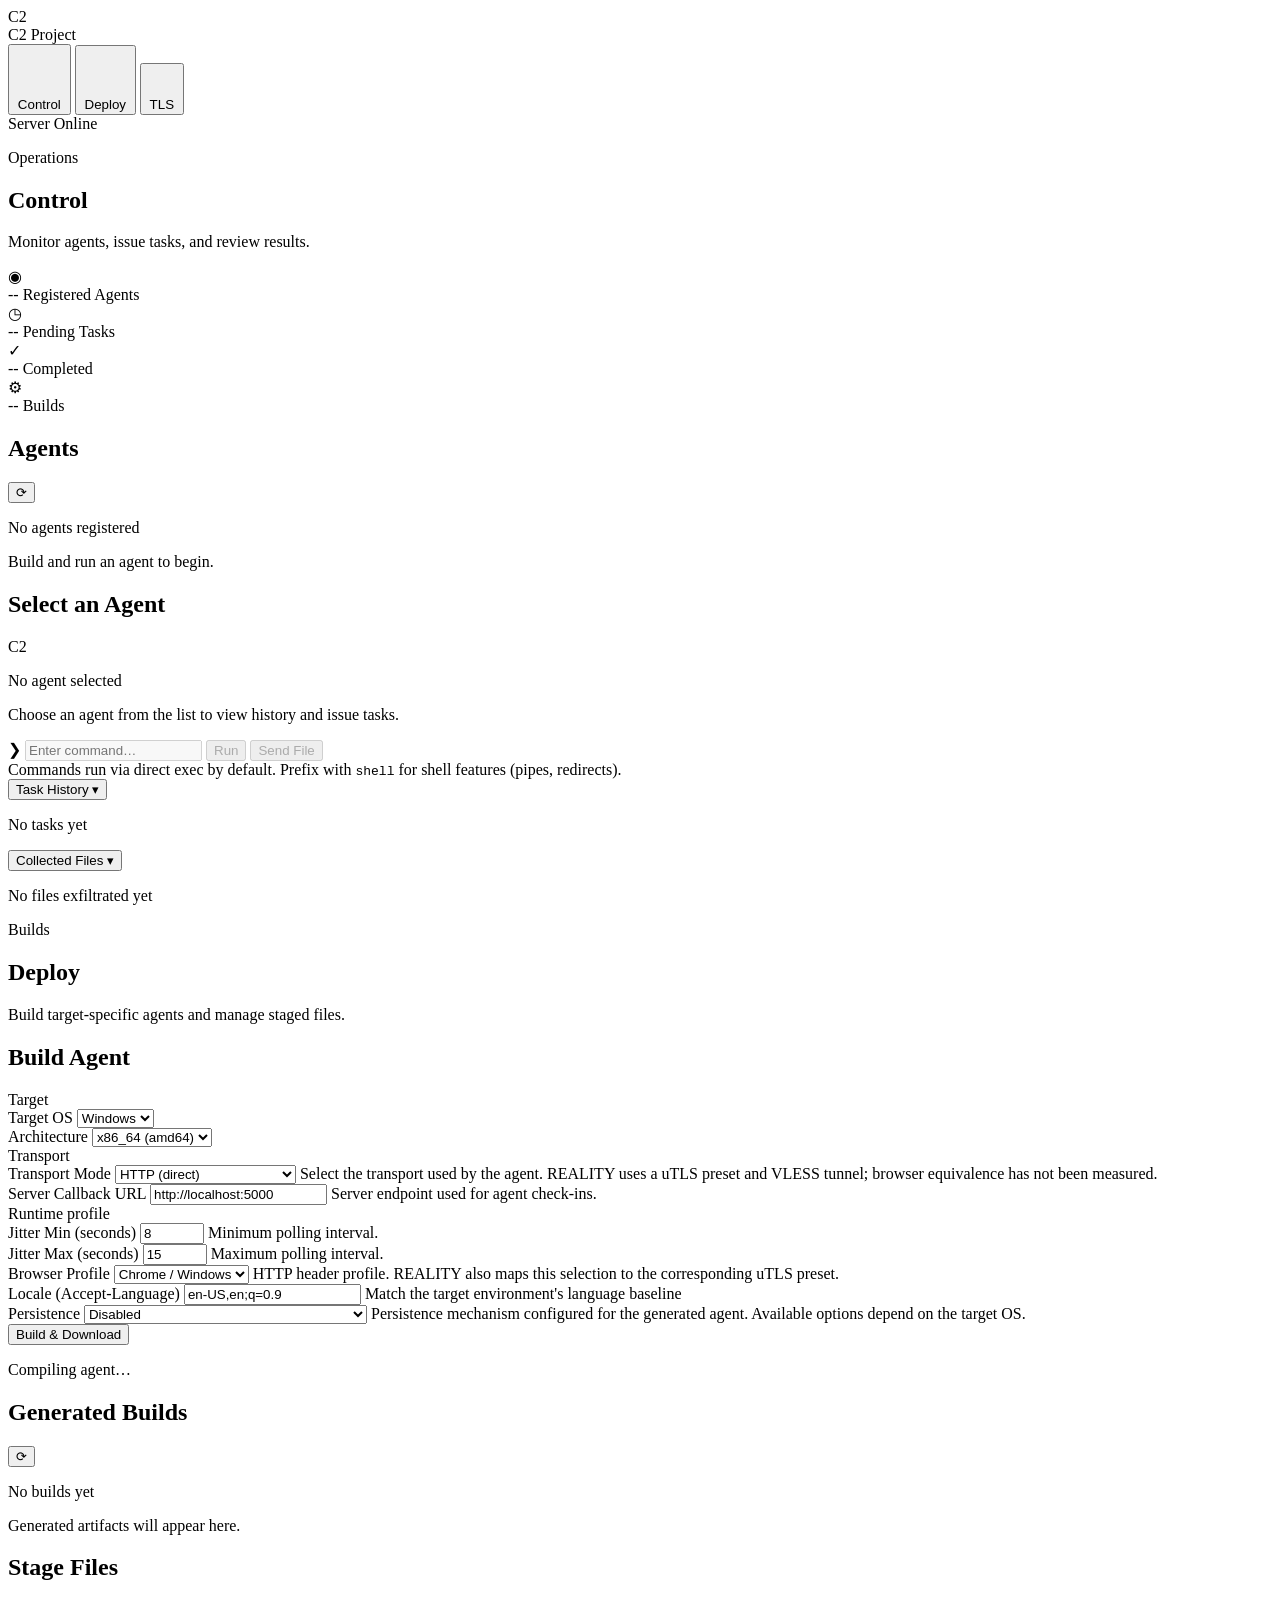
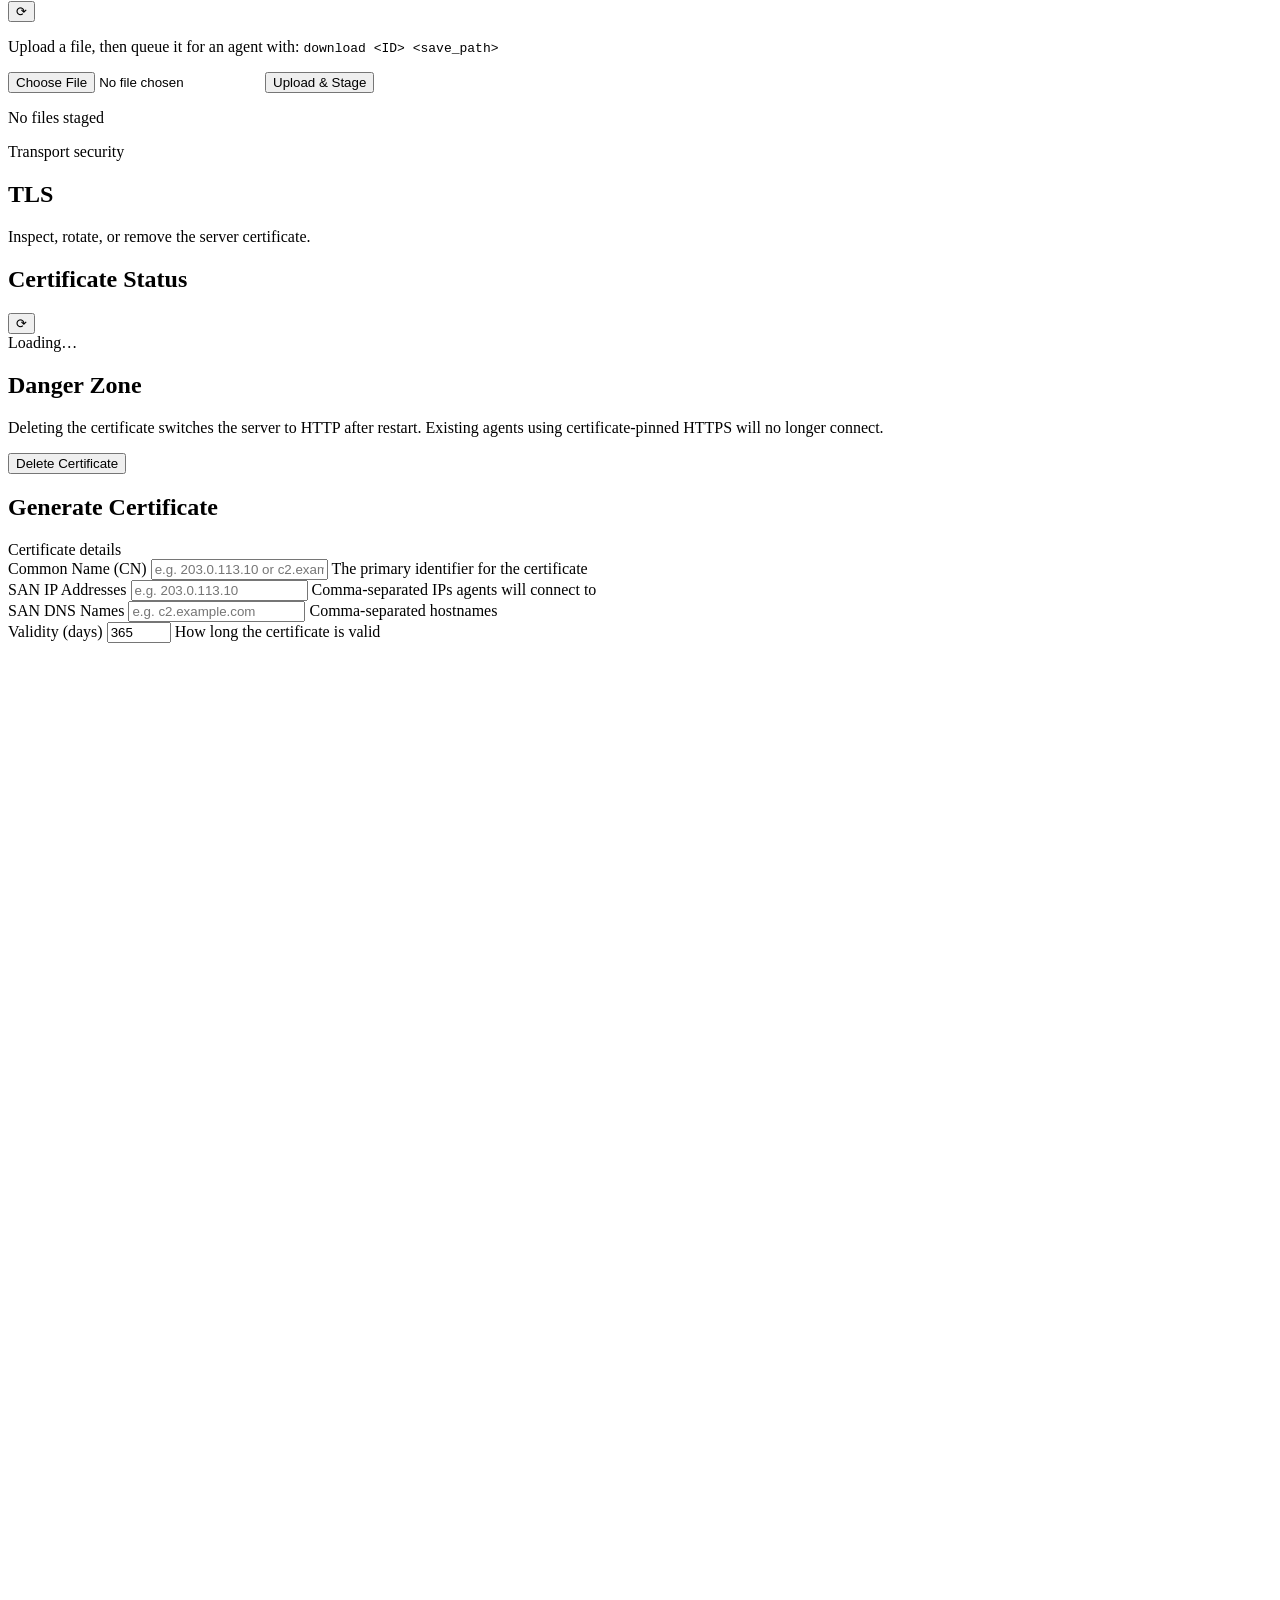
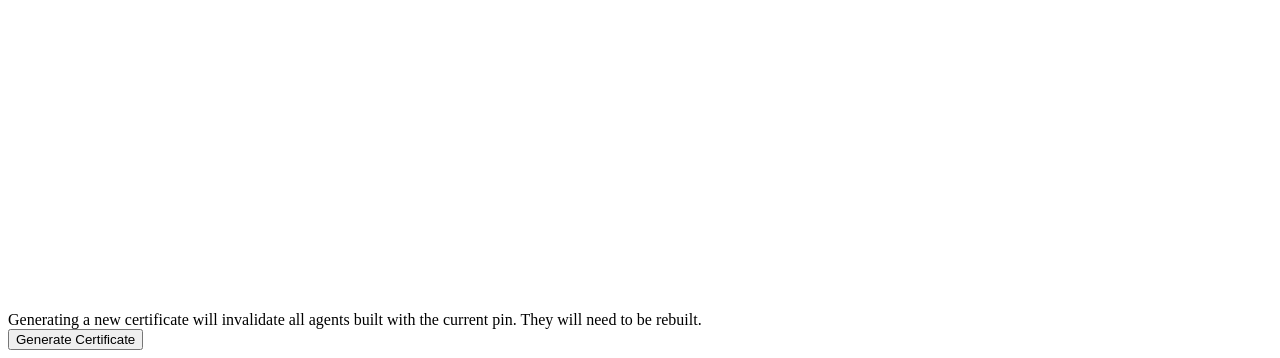
==== commit 19ef414d: "Redesigned dashboard" ====
--- a/server/templates/index.html
+++ b/server/templates/index.html
@@ -14,12 +14,12 @@
         rel="stylesheet">
 </head>
 
-<body>
+<body class="control-mode">
 
     <!-- Sidebar navigation -->
     <nav class="sidebar" id="sidebar">
         <div class="sidebar-brand">
-            <span class="brand-icon">⬡</span>
+            <span class="brand-icon">C2</span>
             <div class="brand-text">
                 <span class="brand-name">C2</span>
                 <span class="brand-sub">Project</span>
@@ -27,16 +27,35 @@
         </div>
 
         <div class="sidebar-nav">
-            <button class="nav-item active" data-section="control" id="nav-control" onclick="switchSection('control')">
-                <span class="nav-icon">⌘</span>
+            <span class="nav-selection-indicator" id="nav-selection-indicator" aria-hidden="true"></span>
+            <button class="nav-item active" data-section="control" data-tooltip="Control" id="nav-control" onclick="switchSection('control')" aria-label="Control">
+                <span class="nav-icon" aria-hidden="true">
+                    <svg viewBox="0 0 24 24" fill="none">
+                        <rect x="3" y="4" width="18" height="16" rx="2"></rect>
+                        <path d="M7 9l3 3-3 3"></path>
+                        <path d="M13 15h4"></path>
+                    </svg>
+                </span>
                 <span class="nav-label">Control</span>
             </button>
-            <button class="nav-item" data-section="deploy" id="nav-deploy" onclick="switchSection('deploy')">
-                <span class="nav-icon">⚙</span>
+            <button class="nav-item" data-section="deploy" data-tooltip="Deploy" id="nav-deploy" onclick="switchSection('deploy')" aria-label="Deploy">
+                <span class="nav-icon" aria-hidden="true">
+                    <svg viewBox="0 0 24 24" fill="none">
+                        <path d="M12 3l8 4.5v9L12 21l-8-4.5v-9L12 3z"></path>
+                        <path d="M4.5 7.8L12 12l7.5-4.2"></path>
+                        <path d="M12 12v9"></path>
+                    </svg>
+                </span>
                 <span class="nav-label">Deploy</span>
             </button>
-            <button class="nav-item" data-section="tls" id="nav-tls" onclick="switchSection('tls')">
-                <span class="nav-icon">🔒</span>
+            <button class="nav-item" data-section="tls" data-tooltip="TLS" id="nav-tls" onclick="switchSection('tls')" aria-label="TLS">
+                <span class="nav-icon" aria-hidden="true">
+                    <svg viewBox="0 0 24 24" fill="none">
+                        <path d="M12 3l7 3v5c0 4.8-2.7 8.2-7 10-4.3-1.8-7-5.2-7-10V6l7-3z"></path>
+                        <rect x="9" y="10" width="6" height="5" rx="1"></rect>
+                        <path d="M10.5 10V8.8a1.5 1.5 0 013 0V10"></path>
+                    </svg>
+                </span>
                 <span class="nav-label">TLS</span>
             </button>
         </div>
@@ -44,7 +63,7 @@
         <div class="sidebar-footer">
             <div class="server-status" id="server-status">
                 <span class="status-dot online"></span>
-                <span class="status-text">ONLINE</span>
+                <span class="status-text">Server Online</span>
             </div>
         </div>
     </nav>
@@ -54,6 +73,13 @@
 
         <!-- Control -->
         <section class="section active" id="section-control">
+            <header class="page-header">
+                <div>
+                    <p class="page-kicker">Operations</p>
+                    <h1>Control</h1>
+                    <p class="page-description">Monitor agents, issue tasks, and review results.</p>
+                </div>
+            </header>
 
             <!-- Stat Cards -->
             <div class="stat-bar">
@@ -96,7 +122,7 @@
                 <aside class="panel agent-panel">
                     <div class="panel-header">
                         <h2 class="panel-title">
-                            <span class="panel-icon">◉</span> Agents
+                            Agents
                         </h2>
                         <button class="btn-icon" id="refresh-agents" title="Refresh">⟳</button>
                     </div>
@@ -104,9 +130,8 @@
                     <p class="download-status" id="agents-action-status" role="status" aria-live="polite" aria-atomic="true"></p>
                     <div class="agent-list" id="agent-list">
                         <div class="empty-state" id="empty-agents">
-                            <span class="empty-icon">📡</span>
-                            <p>Agent list unavailable</p>
-                            <p class="empty-sub">Waiting for a successful refresh…</p>
+                            <p>No agents registered</p>
+                            <p class="empty-sub">Build and run an agent to begin.</p>
                         </div>
                     </div>
                 </aside>
@@ -115,7 +140,6 @@
                 <section class="panel terminal-panel">
                     <div class="panel-header">
                         <h2 class="panel-title">
-                            <span class="panel-icon">⌘</span>
                             <span id="interaction-title">Select an Agent</span>
                         </h2>
                         <span class="selected-agent-id" id="selected-agent-badge"></span>
@@ -125,12 +149,9 @@
                     <div class="terminal" id="terminal">
                         <div class="terminal-output" id="terminal-output">
                             <div class="terminal-welcome">
-                                <pre class="ascii-art">
- ╔═══════════════════════════════════════╗
- ║     C 2   P R O J E C T               ║
- ║     Command & Control Framework       ║
- ╚═══════════════════════════════════════╝</pre>
-                                <p class="welcome-text">Select an agent to begin issuing commands.</p>
+                                <div class="terminal-welcome-mark">C2</div>
+                                <p class="terminal-welcome-title">No agent selected</p>
+                                <p class="welcome-text">Choose an agent from the list to view history and issue tasks.</p>
                             </div>
                         </div>
                     </div>
@@ -138,15 +159,15 @@
                     <!-- Command Input -->
                     <div class="command-bar" id="command-bar">
                         <span class="prompt-symbol">❯</span>
-                        <input type="text" id="command-input" class="command-input" placeholder="Enter command… (prefix with &quot;shell&quot; for shell execution)"
+                        <input type="text" id="command-input" class="command-input" placeholder="Enter command…"
                             autocomplete="off" disabled>
                         <button class="btn-send" id="send-btn" disabled onclick="sendCommand()">
-                            EXEC ⏎
+                            Run
                         </button>
                         <button class="btn-send-file" id="send-file-btn" disabled
                             onclick="document.getElementById('send-file-input').click()"
                             title="Send a file to the agent">
-                            📁 Send File
+                            Send File
                         </button>
                         <input type="file" id="send-file-input" style="display:none" onchange="sendFileToAgent(this)">
                     </div>
@@ -161,8 +182,8 @@
 
                     <!-- Task History (Collapsible) -->
                     <div class="task-history-section">
-                        <button class="task-history-toggle" id="task-toggle" onclick="toggleTaskHistory()">
-                            <span class="panel-icon">☰</span> Task History
+                        <button class="task-history-toggle" id="task-toggle" onclick="toggleTaskHistory()" aria-expanded="false">
+                            Task History
                             <span class="toggle-arrow" id="toggle-arrow">▾</span>
                         </button>
                         <div class="task-list collapsed" id="task-list">
@@ -175,8 +196,8 @@
 
                     <!-- Loot (Exfiltrated Files) -->
                     <div class="task-history-section">
-                        <button class="task-history-toggle" onclick="toggleLoot()">
-                            <span class="panel-icon">🗃</span> Exfiltrated Files (Loot)
+                        <button class="task-history-toggle" id="loot-toggle" onclick="toggleLoot()" aria-expanded="false">
+                            Collected Files
                             <span class="toggle-arrow" id="loot-toggle-arrow">▾</span>
                         </button>
                         <div class="loot-list collapsed" id="loot-list">
@@ -193,6 +214,13 @@
 
         <!-- Deploy -->
         <section class="section" id="section-deploy">
+            <header class="page-header">
+                <div>
+                    <p class="page-kicker">Builds</p>
+                    <h1>Deploy</h1>
+                    <p class="page-description">Build target-specific agents and manage staged files.</p>
+                </div>
+            </header>
 
             <div class="deploy-layout">
 
@@ -200,18 +228,19 @@
                 <div class="panel deploy-form-panel">
                     <div class="panel-header">
                         <h2 class="panel-title">
-                            <span class="panel-icon">⚙</span> Build Agent Payload
+                            Build Agent
                         </h2>
                     </div>
 
                     <form class="build-form" id="build-form" onsubmit="buildAgent(event)">
+                        <div class="form-section-label">Target</div>
                         <div class="form-row">
                             <div class="form-group">
                                 <label class="form-label" for="build-os">Target OS</label>
                                 <select class="form-select" id="build-os">
-                                    <option value="windows">🪟 Windows</option>
-                                    <option value="linux">🐧 Linux</option>
-                                    <option value="mac">🍎 macOS</option>
+                                    <option value="windows">Windows</option>
+                                    <option value="linux">Linux</option>
+                                    <option value="mac">macOS</option>
                                 </select>
                             </div>
                             <div class="form-group">
@@ -224,21 +253,22 @@
                             </div>
                         </div>
 
+                        <div class="form-section-label">Transport</div>
                         <div class="form-group">
                             <label class="form-label" for="build-transport">Transport Mode</label>
                             <select class="form-select" id="build-transport" onchange="toggleTransportFields()">
-                                <option value="http">🌐 HTTP (direct)</option>
-                                <option value="https_pinned">🔒 HTTPS + Certificate Pin</option>
-                                <option value="reality">🛡️ REALITY (uTLS + VLESS)</option>
+                                <option value="http">HTTP (direct)</option>
+                                <option value="https_pinned">HTTPS + Certificate Pin</option>
+                                <option value="reality">REALITY (uTLS + VLESS)</option>
                             </select>
-                            <span class="form-hint">How the agent reaches the C2 server. REALITY uses a uTLS fingerprint preset and VLESS tunnel; browser equivalence has not been measured.</span>
+                            <span class="form-hint">Select the transport used by the agent. REALITY uses a uTLS preset and VLESS tunnel; browser equivalence has not been measured.</span>
                         </div>
 
                         <div class="form-group" id="server-url-group">
                             <label class="form-label" for="build-url">Server Callback URL</label>
                             <input type="text" class="form-input" id="build-url" placeholder="http://192.168.1.100:5000"
                                 value="http://localhost:5000">
-                            <span class="form-hint">The address the agent will phone home to</span>
+                            <span class="form-hint">Server endpoint used for agent check-ins.</span>
                         </div>
 
                         <!-- REALITY-specific fields (hidden by default) -->
@@ -278,18 +308,19 @@
                             </div>
                         </div>
 
+                        <div class="form-section-label">Runtime profile</div>
                         <div class="form-row">
                             <div class="form-group">
                                 <label class="form-label" for="build-jitter-min">Jitter Min (seconds)</label>
                                 <input type="number" class="form-input" id="build-jitter-min" value="8" min="1"
                                     max="3599">
-                                <span class="form-hint">Shortest possible beacon interval</span>
+                                <span class="form-hint">Minimum polling interval.</span>
                             </div>
                             <div class="form-group">
                                 <label class="form-label" for="build-jitter-max">Jitter Max (seconds)</label>
                                 <input type="number" class="form-input" id="build-jitter-max" value="15" min="2"
                                     max="3600">
-                                <span class="form-hint">Longest possible beacon interval</span>
+                                <span class="form-hint">Maximum polling interval.</span>
                             </div>
                         </div>
 
@@ -297,13 +328,13 @@
                             <div class="form-group">
                                 <label class="form-label" for="build-profile">Browser Profile</label>
                                 <select class="form-select" id="build-profile">
-                                    <option value="1">🌐 Chrome / Windows</option>
-                                    <option value="2">🌐 Chrome / Linux</option>
-                                    <option value="3">🦊 Firefox / Windows</option>
-                                    <option value="4">🦊 Firefox / Linux</option>
-                                    <option value="5">🍎 Safari / macOS</option>
+                                    <option value="1">Chrome / Windows</option>
+                                    <option value="2">Chrome / Linux</option>
+                                    <option value="3">Firefox / Windows</option>
+                                    <option value="4">Firefox / Linux</option>
+                                    <option value="5">Safari / macOS</option>
                                 </select>
-                                <span class="form-hint">HTTP header profile and, for REALITY, the corresponding uTLS fingerprint family</span>
+                                <span class="form-hint">HTTP header profile. REALITY also maps this selection to the corresponding uTLS preset.</span>
                             </div>
                             <div class="form-group">
                                 <label class="form-label" for="build-locale">Locale (Accept-Language)</label>
@@ -321,13 +352,12 @@
                                     <option value="registry">Registry Run Key / Cron (Legacy)</option>
                                     <option value="scheduled_task">Scheduled Task / Systemd (Recommended)</option>
                                 </select>
-                                <span class="form-hint">How the agent survives reboot. "Scheduled Task / Systemd" uses the Task Scheduler COM API (Windows) or a systemd user service (Linux) with no child process spawned.</span>
+                                <span class="form-hint">Persistence mechanism configured for the generated agent. Available options depend on the target OS.</span>
                             </div>
                         </div>
 
                         <button type="submit" class="btn-build" id="build-btn">
-                            <span class="btn-build-icon">⚡</span>
-                            <span class="btn-build-text">BUILD & DOWNLOAD</span>
+                            <span class="btn-build-text">Build &amp; Download</span>
                         </button>
                         <p class="inline-action-error" id="build-validation-status" role="alert"></p>
                     </form>
@@ -345,15 +375,14 @@
                 <div class="panel payloads-panel">
                     <div class="panel-header">
                         <h2 class="panel-title">
-                            <span class="panel-icon">📦</span> Generated Payloads
+                            Generated Builds
                         </h2>
                         <button class="btn-icon" id="refresh-builds" onclick="loadBuilds()" title="Refresh">⟳</button>
                     </div>
                     <div class="payload-list" id="payload-list">
                         <div class="empty-state">
-                            <span class="empty-icon">📦</span>
-                            <p>No payloads generated yet</p>
-                            <p class="empty-sub">Build your first agent above</p>
+                            <p>No builds yet</p>
+                            <p class="empty-sub">Generated artifacts will appear here.</p>
                         </div>
                     </div>
                     <p class="download-status" id="download-status" role="status" aria-live="polite" aria-atomic="true"></p>
@@ -364,16 +393,16 @@
                 <div class="panel stage-panel">
                     <div class="panel-header">
                         <h2 class="panel-title">
-                            <span class="panel-icon">📤</span> Stage Files
+                            Stage Files
                         </h2>
                         <button class="btn-icon" onclick="loadStagedFiles()" title="Refresh">⟳</button>
                     </div>
-                    <p class="panel-sub">Upload files here, then push them to an agent with:
+                    <p class="panel-sub">Upload a file, then queue it for an agent with:
                         <code>download &lt;ID&gt; &lt;save_path&gt;</code>
                     </p>
                     <div class="stage-upload-row">
                         <input type="file" id="stage-file-input" class="stage-file-input">
-                        <button class="btn-stage" id="stage-btn" onclick="stageFile()">📤 Upload &amp; Stage</button>
+                        <button class="btn-stage" id="stage-btn" onclick="stageFile()">Upload &amp; Stage</button>
                     </div>
                     <p class="download-status" id="stage-action-status" role="status" aria-live="polite" aria-atomic="true"></p>
                     <p class="download-status" id="staged-delete-status" role="status" aria-live="polite" aria-atomic="true"></p>
@@ -388,6 +417,13 @@
 
         <!-- TLS -->
         <section class="section" id="section-tls">
+            <header class="page-header">
+                <div>
+                    <p class="page-kicker">Transport security</p>
+                    <h1>TLS</h1>
+                    <p class="page-description">Inspect, rotate, or remove the server certificate.</p>
+                </div>
+            </header>
             <div class="tls-layout">
 
                 <!-- Left column: Status + Danger -->
@@ -396,7 +432,7 @@
                     <!-- Certificate Status -->
                     <div class="panel">
                         <div class="panel-header">
-                            <h2 class="panel-title"><span class="panel-icon">🔒</span> Certificate Status</h2>
+                            <h2 class="panel-title">Certificate Status</h2>
                             <button class="btn-icon" onclick="loadTlsStatus()" title="Refresh">⟳</button>
                         </div>
                         <div id="tls-status-body" class="tls-status-body">
@@ -407,11 +443,11 @@
                     <!-- Danger Zone -->
                     <div class="panel">
                         <div class="panel-header">
-                            <h2 class="panel-title"><span class="panel-icon">⚠</span> Danger Zone</h2>
+                            <h2 class="panel-title">Danger Zone</h2>
                         </div>
                         <div class="tls-danger-body">
-                            <p class="form-hint">Delete the current certificate and key. The server will fall back to HTTP on next restart. All pinned agents will stop connecting.</p>
-                            <button class="btn-delete-cert" id="tls-delete-btn" onclick="deleteCert()">DELETE CERTIFICATE</button>
+                            <p class="form-hint">Deleting the certificate switches the server to HTTP after restart. Existing agents using certificate-pinned HTTPS will no longer connect.</p>
+                            <button class="btn-delete-cert" id="tls-delete-btn" onclick="deleteCert()">Delete Certificate</button>
                             <p class="download-status" id="tls-action-status" role="status" aria-live="polite" aria-atomic="true"></p>
                         </div>
                     </div>
@@ -421,9 +457,10 @@
                 <!-- Right column: Generate form -->
                 <div class="panel tls-gen-panel">
                     <div class="panel-header">
-                        <h2 class="panel-title"><span class="panel-icon">⚡</span> Generate Certificate</h2>
+                        <h2 class="panel-title">Generate Certificate</h2>
                     </div>
                     <form id="tls-gen-form" class="build-form" onsubmit="generateCert(event)">
+                        <div class="form-section-label">Certificate details</div>
                         <div class="form-group">
                             <label class="form-label" for="tls-cn">Common Name (CN)</label>
                             <input class="form-input" type="text" id="tls-cn" placeholder="e.g. 203.0.113.10 or c2.example.com" required>
@@ -447,11 +484,10 @@
                             <span class="form-hint">How long the certificate is valid</span>
                         </div>
                         <div id="tls-gen-warning" class="tls-overwrite-warning hidden">
-                            <span class="tls-warn-icon">⚠</span> Generating a new certificate will invalidate all agents built with the current pin. They will need to be rebuilt.
+                            <span class="tls-warn-icon" aria-hidden="true"><svg viewBox="0 0 24 24" fill="none"><path d="M12 3 22 20H2L12 3Z"></path><path d="M12 9v5"></path><path d="M12 17.5h.01"></path></svg></span> Generating a new certificate will invalidate all agents built with the current pin. They will need to be rebuilt.
                         </div>
                         <button type="submit" class="btn-build" id="tls-gen-btn">
-                            <span class="btn-build-icon">⚡</span>
-                            <span class="btn-build-text">GENERATE CERTIFICATE</span>
+                            <span class="btn-build-text">Generate Certificate</span>
                         </button>
                     </form>
                     <div id="tls-gen-result" class="tls-gen-result hidden"></div>
@@ -462,6 +498,8 @@
 
     </main>
 
+    <div class="toast-stack" id="toast-stack" aria-live="polite" aria-atomic="false"></div>
+
     <script src="/static/dashboard.js"></script>
 </body>
 
